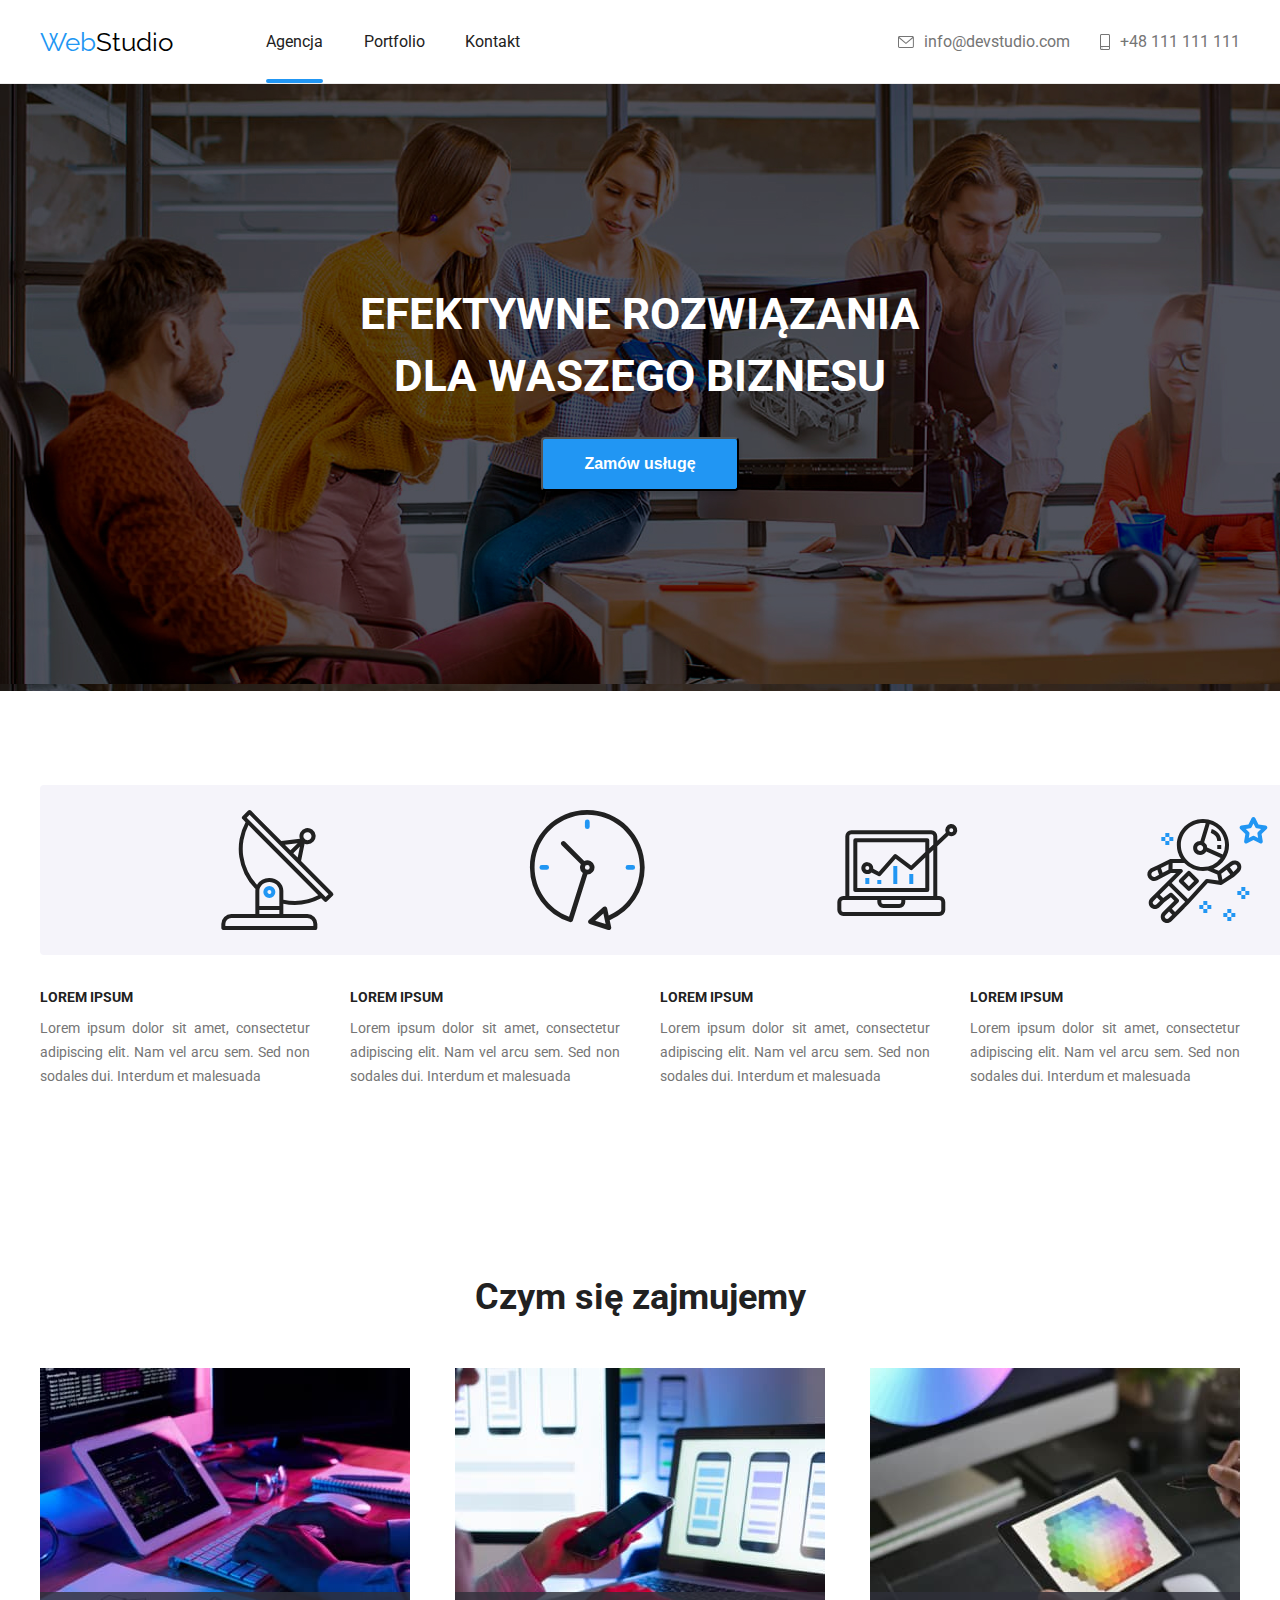
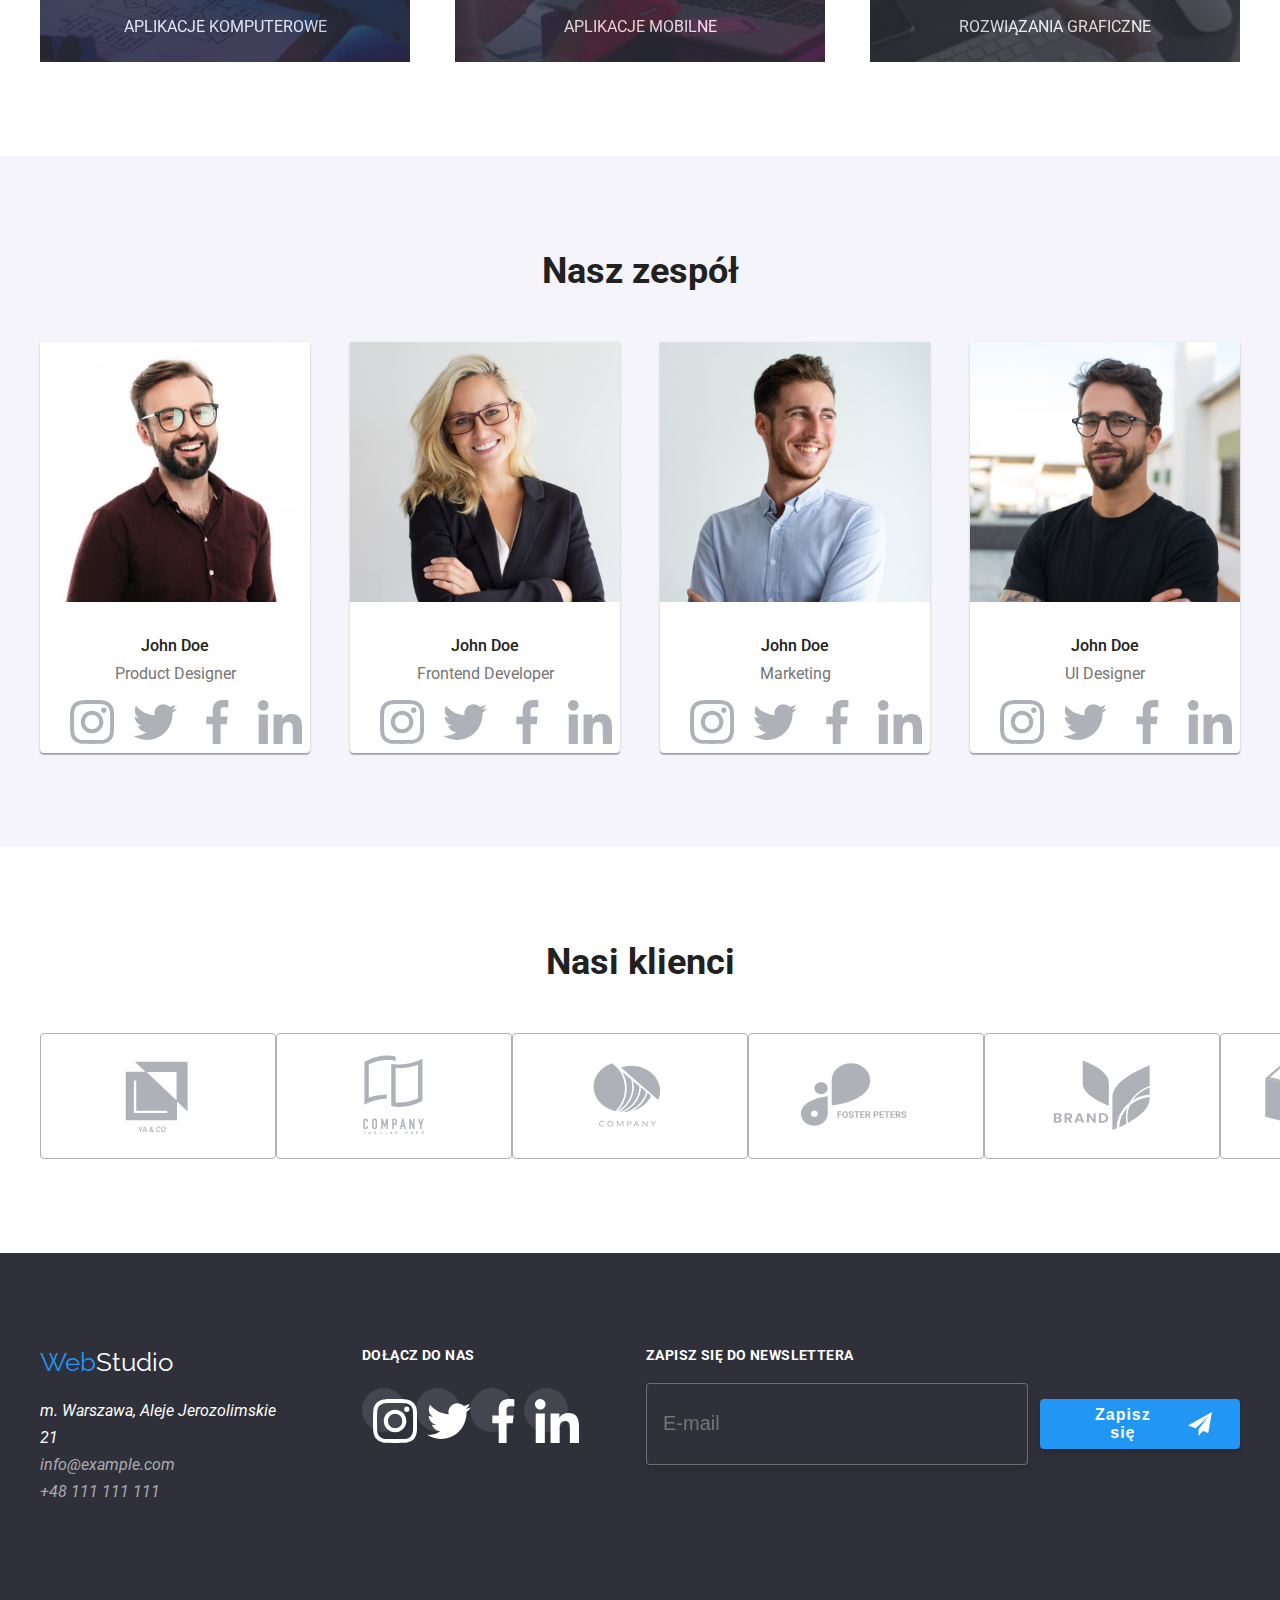
==== index.html @ cbbd0e60 "commit" ====
<!DOCTYPE html>
<html lang="pl">
  <head>
    <meta charset="UTF-8" />
    <meta http-equiv="X-UA-Compatible" content="IE=edge" />
    <meta name="viewport" content="width=device-width, initial-scale=1.0" />
    <title>Studio</title>
    <link
      rel="stylesheet"
      href="https://cdnjs.cloudflare.com/ajax/libs/modern-normalize/1.1.0/modern-normalize.min.css"
      integrity="sha512-wpPYUAdjBVSE4KJnH1VR1HeZfpl1ub8YT/NKx4PuQ5NmX2tKuGu6U/JRp5y+Y8XG2tV+wKQpNHVUX03MfMFn9Q=="
      crossorigin="anonymous"
      referrerpolicy="no-referrer" />
    <link rel="stylesheet" href="./css/styles.css" />
    <link rel="preconnect" href="https://fonts.googleapis.com" />
    <link rel="preconnect" href="https://fonts.gstatic.com" crossorigin />
    <link
      href="https://fonts.googleapis.com/css2?family=Raleway:wght@700&family=Roboto:wght@400;500;700;900&display=swap"
      rel="stylesheet" />
  </head>
  <body>
    <header class="header">
      <div class="container">
        <div class="header-left">
          <a href="./index.html" class="logo"
            ><span class="blue-web">Web</span>Studio</a
          >
          <nav>
            <ul class="menu">
              <li class="menu-item">
                <a href="./index.html" class="menu-link active">Agencja</a>
              </li>
              <li class="menu-item">
                <a href="./portfolio.html" class="menu-link">Portfolio</a>
              </li>
              <li class="menu-item">
                <a href="" class="menu-link">Kontakt</a>
              </li>
            </ul>
          </nav>
        </div>
        <div class="header-right">
          <div class="header-right">
            <ul class="contact">
              <li class="contact-item">
                <a href="mailto:info@devstudio.com" class="contact-link">
                  <svg width="16px" height="12px" class="contact-icon">
                    <use xlink:href="./images/icons.svg#icon-envelope"></use>
                  </svg>
                  info@devstudio.com
                </a>
              </li>
              <li class="contact-item">
                <a href="tel:+48111111111" class="contact-link">
                  <svg width="10px" height="16px" class="contact-icon">
                    <use xlink:href="./images/icons.svg#icon-smartphone"></use>
                  </svg>
                  +48 111 111 111
                </a>
              </li>
            </ul>
          </div>
          
    </header>
    <main>
      <section class="baner section">
        <div class="baner-img">
        <div class="container">
          <h1>EFEKTYWNE ROZWIĄZANIA <br />DLA WASZEGO BIZNESU</h1>
          <button data-modal-open type="button" class="btn-studio" >Zamów usługę</button>
        </div>
      </div>

      <div class="backdrop is-hidden" data-modal> 
        <div class="modal">
          <div class="container-button-modal">
            <button data-modal-close class="close-button-modal" type="button">
              <svg class="close-button-modal-svg" width="30px" height="30px">
                <use href="./images/icons.svg#icon-closeclose-button-modal"></use>
              </svg>
            </button>
          </div>
          <div class="container-modal-form">
            <h4 class="header-modal-form">Zostaw swoje dane w formularzu poniżej</h4>
            <form class="modal-form">
              <label class="description-label" for="name">Imie</label>
              <div class="input-form-modal">
                <label for="name">
                <svg class="name-form-modal-svg" width="18px" height="18px">
                  <use href="./images/icons.svg#icon-person-black-18dp-1name"></use>
                </svg>
                <input  type="text" id="name">
              </label>
              </div> 
              <label class="description-label" for="phone">Telefon</label>
              <div class="input-form-modal">
                <label for="phone">
                <svg class="name-form-modal-svg" width="18px" height="18px">
                  <use href="./images/icons.svg#icon-phone-black-18dp-1phone"></use>
                </svg>
                <input  type="tel" id="phone">
              </label>
              </div> 
              <label class="description-label" for="email">Email</label>
              <div class="input-form-modal">
                <label for="email">
                <svg class="name-form-modal-svg" width="18px" height="18px">
                  <use href="./images/icons.svg#icon-email-black-18dp-1mail"></use>
                </svg>
                <input  type="email" id="email">
              </label>
              </div> 
              <label class="description-label" for="comment">Komentarz</label>
              <div class="input-form-modal">
                <label for="comment">            
                <textarea class="textarea-form-modal-comment" name="comment" id="comment" rows="7" placeholder="Wprowadź tekst"></textarea>
              </label>
              </div> 
              <div class="accept-the-terms">
              <label class="statute" for="statute">
                <input class="checkbox-modal-input" type="checkbox" name="statute" id="statute">
                <svg class="checkbox-border" width="16px" height="15px">
                  <use href="./images/icons.svg#icon-Vectorborder-checkbox"></use>
                </svg>
                <svg class="checkbox-checkmark" width="11px" height="8px">
                  <use href="./images/icons.svg#icon-Vectorcheckbox-2-1"></use>
                </svg>
                <p>Oświadczam iż akceptuję <a href="#">Regulamin</a> i <a href="$">Politykę Prywatności.</a></p>
              </label>
            </div>
            <div class="modal-form-send-button-container">
              <button class="modal-form-send-button" type="submit">Wyślij</button>
            </div>
            </form>
          </div>
        </div>
      </div>


      </section>
      <section class="lorem-ipsum container section">
        <ul>
          <li>
            <svg class="lorem-ipsum-svg" width="270px" height="120px">
              <use href="./images/icons.svg#icon-antenna-1"></use>
            </svg>
            <h3>LOREM IPSUM</h3>
            <p>
              Lorem ipsum dolor sit amet, consectetur adipiscing elit. Nam vel
              arcu sem. Sed non sodales dui. Interdum et malesuada
            </p>
          </li>
          <li>
            <svg class="lorem-ipsum-svg" width="270px" height="120px">
              <use href="./images/icons.svg#icon-clock-1"></use>
            </svg>
            <h3>LOREM IPSUM</h3>
            <p>
              Lorem ipsum dolor sit amet, consectetur adipiscing elit. Nam vel
              arcu sem. Sed non sodales dui. Interdum et malesuada
            </p>
          </li>
          <li>
            <svg class="lorem-ipsum-svg" width="270px" height="120px">
              <use href="./images/icons.svg#icon-diagram-1"></use>
            </svg>
            <h3>LOREM IPSUM</h3>
            <p>
              Lorem ipsum dolor sit amet, consectetur adipiscing elit. Nam vel
              arcu sem. Sed non sodales dui. Interdum et malesuada
            </p>
          </li>
          <li>
            <svg class="lorem-ipsum-svg" width="270px" height="120px">
              <use href="./images/icons.svg#icon-astronaut-1"></use>
            </svg>
            <h3>LOREM IPSUM</h3>
            <p>
              Lorem ipsum dolor sit amet, consectetur adipiscing elit. Nam vel
              arcu sem. Sed non sodales dui. Interdum et malesuada
            </p>
          </li>
        </ul>
      </section>
      <section class="what-we-do section">
        <div class="container">
          <h2>Czym się zajmujemy</h2>

          <ul>
            <li>
              <img
                src="./images/img1.jpg"
                alt="Zdjęcie przedstawia ręce osoby piszącej na klawiaturze, obok klawiatury leży schemat narysowany na kartce i kod wyświetlający się na tablecie i części monitora"
                width="370"
                height="294" />
              <div class="what-we-do-item-title">
                  <p>APLIKACJE KOMPUTEROWE</p>
              </div>
            </li>
            <li>
              <img
                src="./images/img2.jpg"
                alt="Zdjęcie przedstawia osobe trzymająca telefon oraz laptopa na którym wyświetlają warianty layoutów"
                width="370"
                height="294" />
                <div class="what-we-do-item-title">
                  <p>APLIKACJE MOBILNE</p>
              </div>
            </li>
            <li>
              <img
                src="./images/img3.jpg"
                alt="Zdjęcie przedstawia ręce osoby trzymającej tablet z paletą kolorów do wyboru"
                width="370"
                height="294" />
                <div class="what-we-do-item-title">
                  <p>ROZWIĄZANIA GRAFICZNE</p>
              </div>
            </li>
          </ul>
        </div>
      </section>
      <section class="team section">
        <div class="container">
          <h2>Nasz zespół</h2>

          <ul class="employ-card">
            <li>
              <figure>
                <img
                  src="./images/team1.jpg"
                  alt="John Doe Product Designer"
                  width="270"
                  height="260" />
                <figcaption>
                  <p class="name">John Doe</p>
                  <p class="job-position">Product Designer</p>
                  <ul class="socialmedia-icons">
                    <li class="socialmedia-icon">
                      <a href="#">
                        <svg width="44px" height="44px">
                          <use href="./images/icons.svg#icon-instagram-2"></use>
                        </svg>
                      </a>
                    </li>                    
                    <li class="socialmedia-icon">
                      <a href="#">
                        <svg width="44px" height="44px">
                          <use href="./images/icons.svg#icon-twitter-1"></use>
                        </svg>
                      </a>
                    </li>
                    <li class="socialmedia-icon">
                      <a href="#">
                      <svg width="44px" height="44px">
                        <use href="./images/icons.svg#icon-facebook-1"></use>
                      </svg>
                    </a>
                    </li>
                    <li class="socialmedia-icon">
                      <a href="#">
                      <svg width="44px" height="44px">
                        <use href="./images/icons.svg#icon-linkedin-1"></use>
                      </svg>
                    </a>
                    </li>
                  </ul>
                </figcaption>
              </figure>
            </li>
            <li>
              <figure>
                <img
                  src="./images/team2.jpg"
                  alt="John Doe Frontend Developer"
                  width="270"
                  height="260" />
                <figcaption>
                  <p class="name">John Doe</p>
                  <p class="job-position">Frontend Developer</p>
                  <ul class="socialmedia-icons">
                    <li class="socialmedia-icon">
                      <a href="#">
                      <svg width="44px" height="44px">
                        <use href="./images/icons.svg#icon-instagram-2"></use>
                      </svg>
                    </a>
                    </li>
                    <li class="socialmedia-icon">
                      <a href="#">
                      <svg width="44px" height="44px">
                        <use href="./images/icons.svg#icon-twitter-1"></use>
                      </svg>
                    </a>
                    </li>
                    <li class="socialmedia-icon">
                      <a href="#">
                      <svg width="44px" height="44px">
                        <use href="./images/icons.svg#icon-facebook-1"></use>
                      </svg>
                    </a>
                    </li>
                    <li class="socialmedia-icon">
                      <a href="#">
                      <svg width="44px" height="44px">
                        <use href="./images/icons.svg#icon-linkedin-1"></use>
                      </svg>
                    </a>
                    </li>
                  </ul>
                </figcaption>
              </figure>
            </li>
            <li>
              <figure>
                <img
                  src="./images/team3.jpg"
                  alt="John Doe Marketing"
                  width="270"
                  height="260" />
                <figcaption>
                  <p class="name">John Doe</p>
                  <p class="job-position">Marketing</p>
                  <ul class="socialmedia-icons">
                    <li class="socialmedia-icon">
                      <a href="#">
                      <svg width="44px" height="44px">
                        <use href="./images/icons.svg#icon-instagram-2"></use>
                      </svg>
                    </a>
                    </li>
                    <li class="socialmedia-icon">
                      <a href="#">
                      <svg width="44px" height="44px">
                        <use href="./images/icons.svg#icon-twitter-1"></use>
                      </svg>
                    </a>
                    </li>
                    <li class="socialmedia-icon">
                      <a href="#">
                      <svg width="44px" height="44px">
                        <use href="./images/icons.svg#icon-facebook-1"></use>
                      </svg>
                    </a>
                    </li>
                    <li class="socialmedia-icon">
                      <a href="#">
                      <svg width="44px" height="44px">
                        <use href="./images/icons.svg#icon-linkedin-1"></use>
                      </svg>
                    </a>
                    </li>
                  </ul>
                </figcaption>
              </figure>
            </li>
            <li>
              <figure>
                <img
                  src="./images/team4.jpg"
                  alt="John Doe UI Designer"
                  width="270"
                  height="260" />
                <figcaption>
                  <p class="name">John Doe</p>
                  <p class="job-position">UI Designer</p>
                  <ul class="socialmedia-icons">
                    <li class="socialmedia-icon">
                      <a href="#">
                      <svg width="44px" height="44px">
                        <use href="./images/icons.svg#icon-instagram-2"></use>
                      </svg>
                    </a>
                    </li>
                    <li class="socialmedia-icon">
                      <a href="#">
                      <svg width="44px" height="44px">
                        <use href="./images/icons.svg#icon-twitter-1"></use>
                      </svg>
                    </a>
                    </li>
                    <li class="socialmedia-icon">
                      <a href="#">
                      <svg width="44px" height="44px">
                        <use href="./images/icons.svg#icon-facebook-1"></use>
                      </svg>
                    </a>
                    </li>
                    <li class="socialmedia-icon">
                      <a href="#">
                      <svg width="44px" height="44px">
                        <use href="./images/icons.svg#icon-linkedin-1"></use>
                      </svg>
                    </a>
                    </li>
                  </ul>
                </figcaption>
              </figure>
            </li>
          </ul>
        </div>
      </section>
      <section class="our-customers section">
        <div class="container">
          <h2>Nasi klienci</h2>
          <ul class="customers">
            <li class="customer">
              <svg width="170px" height="92px">
                <use href="./images/icons.svg#icon-LogoYACO"></use>
              </svg>
            </li>
            <li class="customer">
              <svg width="170px" height="92px">
                <use href="./images/icons.svg#icon-Logotagline-here"></use>
              </svg>
            </li>
            <li class="customer">
              <svg width="170px" height="92px">
                <use href="./images/icons.svg#icon-Logocompany"></use>
              </svg>
            </li>
            <li class="customer">
              <svg width="170px" height="92px">
                <use href="./images/icons.svg#icon-Logopeters"></use>
              </svg>
            </li>
            <li class="customer">
              <svg width="170px" height="92px">
                <use href="./images/icons.svg#icon-Logobrand"></use>
              </svg>
            </li>
            <li class="customer">
              <svg width="170px" height="92px">
                <use href="./images/icons.svg#icon-Logotag-line"></use>
              </svg>
            </li>
          </ul>
        </div>
      </section>
    </main>
    <footer class="footer section">
      <div class="container footer-container">
        <div class="footer-left">
          <a href="./index.html"
            ><span class="logo"
              ><span class="blue-web">Web</span>Studio</span
            ></a
          >
          <address class="address">
            <ul>
              <li>
                <a href="https://goo.gl/maps/ZJ2jtGcHfp8Aeqk69"
                  ><p>m. Warszawa, Aleje Jerozolimskie 21</p></a
                >
              </li>
              <li class="contact-footer">
                <a href="mailto:info@example.com"> info@example.com</a>
              </li>
              <li class="contact-footer">
                <a href="tel:+48111111111"> +48 111 111 111</a>
              </li>
            </ul>
          </address>
        </div>
        <div class="footer-right">
          <p class="join-to-us">DOŁĄCZ DO NAS</p>
          <ul class="socialmedia-icons">
            <li class="socialmedia-icon">
              <a href="#">
              <svg width="44px" height="44px">
                <use href="./images/icons.svg#icon-instagram-2"></use>
              </svg>
            </a>
            </li>
            <li class="socialmedia-icon">
              <a href="#">
              <svg width="44px" height="44px">
                <use href="./images/icons.svg#icon-twitter-1"></use>
              </svg>
            </a>
            </li>
            <li class="socialmedia-icon">
              <a href="#">
              <svg width="44px" height="44px">
                <use href="./images/icons.svg#icon-facebook-1"></use>
              </svg>
            </a>
            </li>
            <li class="socialmedia-icon">
              <a href="#">
              <svg width="44px" height="44px">
                <use href="./images/icons.svg#icon-linkedin-1"></use>
              </svg>
            </a>
            </li>
          </ul>
        </div>
        <div class="subscribe-newsletter">
          <p class="subscribe-newsletter-header">
            Zapisz się do newslettera
          </p>
          <form class="newsletter-form">
            <input class="input-email-newsletter" type="email" name="email" placeholder="E-mail"/>
            <button class="newsletter-button" type="submit">Zapisz się <img src="./images/icon-send.png" alt=""></button>
          </form>
        </div>
      </div>
    </footer>
    <script src="./modal.js"></script>
  </body>
</html>
---- css/styles.css ----
:root {
  --color-text-hover: #2196f3;
  --color-text-light: #757575;
  --color-text-primary: #212121;
  --color-white: #ffffff;
  --color-lightgray: #f5f4fa;
  --color-background-footer: #2f303a;
  --color-studio: #000000;
  --color-icons: #afb1b8;
}

* {
  margin: 0;
  padding: 0;
}

body {
  font-family: "Roboto", sans-serif;
  color: var(--color-text-primary);
}

.container {
  max-width: 1200px;
  margin: 0 auto;
}

.section {
  padding: 94px 0;
}

/* header start */

.header {
  border-bottom: #ececec 1px solid;
}

.header .container {
  display: flex;
  align-items: center;
  justify-content: space-between;
}

.header-left {
  display: flex;
  align-items: center;
}

.logo {
  font-family: "Raleway", sans-serif;
  font-size: 26px;
  color: var(--color-studio);
  text-decoration: none;
  margin-right: 93px;
}

.blue-web {
  color: var(--color-text-hover);
}

.menu {
  display: flex;
  list-style-type: none;
  width: 254px;
  padding: 32px 0 0 0;
  justify-content: space-between;
}

.menu-link {
  text-decoration: none;
  color: var(--color-text-primary);
  transition: color;
  transition-duration: 250ms;
  transition-timing-function: cubic-bezier(0.4, 0, 0.2, 1);
}

.menu-link:hover,
.menu-link:focus {
  color: var(--color-text-hover);
}

.menu-link.active::after {
  content: "";
  display: block;
  border: 2px solid var(--color-text-hover);
  border-radius: 2px;
  margin-top: 28px;
}

.header-right {
  display: flex;
}

.contact {
  color: var(--color-text-light);
  list-style-type: none;
  display: flex;
}

.contact-item {
  display: flex;
  align-items: center;
}

.contact-item a {
  text-decoration: none;
  color: var(--color-text-light);
  display: flex;
  align-items: center;
  transition: color;
  transition-duration: 250ms;
  transition-timing-function: cubic-bezier(0.4, 0, 0.2, 1);
}

.contact-item:first-child {
  margin-right: 20px;
}

.contact-item svg {
  fill: var(--color-text-light);
  margin: 0 10px;
}

.contact-icon use {
  transition: fill;
  transition-duration: 250ms;
  transition-timing-function: cubic-bezier(0.4, 0, 0.2, 1);
}

.contact-link:hover .contact-icon use,
.contact-link:focus .contact-icon use {
  fill: var(--color-text-hover);
}

.contact-link:hover,
.contact-link:focus {
  color: var(--color-text-hover);
}

.contact-link:focus {
  outline: none;
}

/* header end */

/* main start */

.main-portfolio {
  padding-top: 94px;
}

.baner {
  padding: 0;
  background-color: var(--color-background-footer);
}

.baner-img {
  background-image: linear-gradient(
      to bottom,
      rgba(0, 0, 0, 0.4),
      rgba(0, 0, 0, 0.4)
    ),
    url("../images/office.jpg");
  max-width: 1600px;
  margin: 0 auto;
  padding: 200px 0;
}

.baner .container {
  display: flex;
  flex-direction: column;
  align-items: center;
  padding: 0;
}

.container h1 {
  font-size: 44px;
  line-height: 1.4;
  color: var(--color-white);
  margin-bottom: 30px;
  text-align: center;
}

.container .btn-studio {
  padding: 10px 41px;
  background-color: var(--color-text-hover);
  color: var(--color-white);
  box-shadow: 0px 4px 4px rgba(0, 0, 0, 0.15);
  border-radius: 4px;
  font-size: 16px;
  font-weight: 700;
  line-height: 1.875;
  cursor: pointer;
}

.lorem-ipsum-svg {
  background-color: #f5f4fa;
  padding: 25px 102.34px;
  border-radius: 4px;
  margin-bottom: 30px;
}

.lorem-ipsum ul {
  display: flex;
  justify-content: space-between;
  text-align: justify;
}

.lorem-ipsum li {
  width: 270px;
  list-style: none;
}

.lorem-ipsum h3 {
  font-size: 14px;
  line-height: 1.17214;
  margin-bottom: 10px;
}

.lorem-ipsum p {
  color: var(--color-text-light);
  line-height: 1.715;
  font-size: 14px;
}

.what-we-do h2,
.team h2,
.our-customers h2 {
  font-size: 36px;
  line-height: 1.171945;
  display: flex;
  justify-content: center;
  margin-bottom: 50px;
}

.what-we-do ul {
  display: flex;
  list-style: none;
  justify-content: space-between;
}

.what-we-do li {
  position: relative;
  margin-bottom: 0;
  display: flex;
}

.what-we-do-item-title {
  position: absolute;
  bottom: 0;
  background: var(--color-background-footer);
  opacity: 80%;
  color: var(--color-white);
  display: flex;
  align-items: center;
  justify-content: center;
  height: 70px;
  width: 100%;
}

.team {
  background-color: var(--color-lightgray);
}

.team .employ-card {
  display: flex;
  list-style: none;
  justify-content: space-between;
}

.team figure {
  box-shadow: 0px 1px 3px rgba(0, 0, 0, 0.12), 0px 1px 1px rgba(0, 0, 0, 0.14),
    0px 2px 1px rgba(0, 0, 0, 0.2);
  border-radius: 0px 0px 4px 4px;
  background-color: var(--color-white);
}

.team .name {
  font-weight: 500;
  display: flex;
  justify-content: center;
  padding: 30px 0 10px 0;
}

.team .job-position {
  color: var(--color-text-light);
  line-height: 1.171875;
  display: flex;
  justify-content: center;
}

.socialmedia-icons {
  display: flex;
  justify-content: space-evenly;
  list-style: none;
  padding: 5px 0 20px 0;
}

.socialmedia-icon {
  display: flex;
  align-content: center;
  border-radius: 50%;
  transition: background-color;
  transition-duration: 250ms;
  transition-timing-function: cubic-bezier(0.4, 0, 0.2, 1);
}

.socialmedia-icon a {
  width: 44px;
  height: 44px;
}

.socialmedia-icon:hover,
.socialmedia-icon a:focus {
  background-color: var(--color-text-hover);
  cursor: pointer;
}

.socialmedia-icon svg {
  fill: var(--color-icons);
  padding: 11px;
  transition: fill;
  transition-duration: 250ms;
  transition-timing-function: cubic-bezier(0.4, 0, 0.2, 1);
}

.socialmedia-icon svg:hover,
.socialmedia-icon a:focus svg {
  fill: var(--color-white);
}

.socialmedia-icon a:focus {
  outline: none;
}

.customers {
  display: flex;
  list-style: none;
  justify-content: space-between;
}

.customer {
  border: 1px solid var(--color-icons);
  border-radius: 4px;
  display: flex;
  align-items: center;
  transition: border;
  transition-duration: 250ms;
  transition-timing-function: cubic-bezier(0.4, 0, 0.2, 1);
}

.customer:hover {
  border: 1px solid var(--color-text-hover);
}

.customer svg {
  fill: var(--color-icons);
  padding: 16px 32px;
  transition: fill;
  transition-duration: 250ms;
  transition-timing-function: cubic-bezier(0.4, 0, 0.2, 1);
}

.customer svg:hover {
  fill: var(--color-text-hover);
}

.list-btn-portfolio {
  list-style: none;
  display: flex;
  justify-content: center;
  gap: 8px;
}

.btn-portfolio {
  background-color: var(--color-lightgray);
  padding: 6px 22px;
  border: none;
  font-size: 16px;
  border-radius: 4px;
  line-height: 1.625;
  cursor: pointer;
  transition: color, background-color, box-shadow;
  transition-duration: 250ms;
  transition-timing-function: cubic-bezier(0.4, 0, 0.2, 1);
}

.btn-portfolio:hover,
.btn-portfolio:focus {
  background-color: var(--color-text-hover);
  color: var(--color-white);
  box-shadow: 0px 3px 1px rgba(0, 0, 0, 0.1), 0px 1px 2px rgba(0, 0, 0, 0.08),
    0px 2px 2px rgba(0, 0, 0, 0.12);
}

.portfolio-boxes {
  display: flex;
  list-style: none;
  flex-wrap: wrap;
  justify-content: space-between;
}

.portfolio-boxes li {
  margin: 15px 0;
  transition: box-shadow;
  transition-duration: 250ms;
  transition-timing-function: cubic-bezier(0.4, 0, 0.2, 1);
}

.portfolio-boxes li:hover {
  box-shadow: 0px 1px 1px rgba(0, 0, 0, 0.12), 0px 4px 4px rgba(0, 0, 0, 0.06),
    1px 4px 6px rgba(0, 0, 0, 0.16);
}

.portfolio-card {
  width: 370px;
}

.portfolio-card:hover .portfolio-card-description {
  transform: translateY(0);
}

.portfolio-img-container {
  position: relative;
  overflow: hidden;
  display: flex;
}

.portfolio-card-description {
  position: absolute;
  top: 0;
  right: 0;
  bottom: 0;
  left: 0;
  background-color: var(--color-text-hover);
  opacity: 90%;
  color: var(--color-white);
  padding: 49px 24px;
  font-size: 18px;
  line-height: 1.55;
  transform: translateY(100%);
  transition: transform;
  transition-duration: 250ms;
  transition-timing-function: cubic-bezier(0.4, 0, 0.2, 1);
}

.portfolio-boxes li a {
  text-decoration: none;
}

.portfolio-boxes li a:visited {
  color: var(--color-text-primary);
}

.portfolio-boxes figure {
  background-color: var(--color-white);
  display: flex;
  flex-direction: column;
}

.portfolio-boxes figcaption {
  padding: 20px 0 20px 24px;
  border-right: 1px solid #eeeeee;
  border-bottom: 1px solid #eeeeee;
  border-left: 1px solid #eeeeee;
}

.portfolio-title {
  font-size: 18px;
  font-weight: 700;
  line-height: 2;
}

.portfolio-filtr {
  color: var(--color-text-light);
  line-height: 1.875;
}

/*  footer start*/

.footer {
  background-color: var(--color-background-footer);
}

.footer a {
  text-decoration: none;
}

.footer .logo {
  color: var(--color-white);
}

.footer p {
  color: var(--color-white);
}

.contact-footer {
  color: var(--color-text-light);
  list-style-type: none;
}

.address {
  margin-top: 20px;
}

.address ul {
  list-style: none;
}

.address a {
  line-height: 1.7;
  color: rgba(255, 255, 255, 0.6);
}

.footer-container {
  display: flex;
}

.footer-right {
  margin-left: 70px;
}

.join-to-us {
  font-weight: 700;
  font-size: 14px;
  line-height: 16px;
  letter-spacing: 0.03em;
  text-transform: uppercase;
  margin-bottom: 20px;
}

.footer-right .socialmedia-icon {
  background-color: rgba(255, 255, 255, 0.1);
  border-radius: 50%;
  margin: 0 5px;
}

.footer-right .socialmedia-icon:first-child {
  margin-left: 0;
}

.footer-right .socialmedia-icon:last-child {
  margin-right: 0;
}

.footer-right .socialmedia-icon svg {
  fill: var(--color-white);
}

.footer-right .socialmedia-icon:hover {
  background-color: var(--color-text-hover);
}

.subscribe-newsletter {
  margin-left: 78px;
}

.subscribe-newsletter-header {
  font-weight: 700;
  font-size: 14px;
  line-height: 16px;
  letter-spacing: 0.03em;
  text-transform: uppercase;
  margin-bottom: 20px;
}

.input-email-newsletter {
  width: 358px;
  height: 50px;
  background-color: var(--color-background-footer);
  border: 1px solid rgba(255, 255, 255, 0.3);
  filter: drop-shadow(0px 4px 4px rgba(0, 0, 0, 0.15));
  border-radius: 4px;
  font-size: 20px;
  padding: 15px 16px;
  color: var(--color-white);
}

.input-email-newsletter:focus-within {
  outline: none;
}

.newsletter-button {
  padding: 10px 28px 10px 42px;
  background-color: var(--color-text-hover);
  box-shadow: 0px 4px 4px rgba(0, 0, 0, 0.15);
  border-radius: 4px;
  color: var(--color-white);
  border: none;
  height: 50px;
  font-size: 16px;
  font-weight: 700;
  display: flex;
  align-items: center;
  cursor: pointer;
  letter-spacing: 0.06em;
}

.newsletter-button img {
  margin-left: 24px;
}

.newsletter-form {
  display: flex;
  align-items: center;
  gap: 12px;
}

/*  footer end*/

/* modal start */

.backdrop {
  position: fixed;
  left: 0;
  right: 0;
  top: 0;
  bottom: 0;
  background-color: rgba(0, 0, 0, 0.2);
  transition: visibility 250ms linear, opacity 250ms linear;
}

.is-hidden {
  visibility: hidden;
  opacity: 0;
  pointer-events: none;
}

.modal {
  position: absolute;
  left: 50%;
  top: 50%;
  background-color: var(--color-white);
  width: 528px;
  border-radius: 4px;
  opacity: 1;
  box-shadow: 0px 1px 3px rgba(0, 0, 0, 0.12), 0px 1px 1px rgba(0, 0, 0, 0.14),
    0px 2px 1px rgba(0, 0, 0, 0.2);
  padding: 8px;
  transform: translate(-50%, -50%) scale(1);
  transition: transform 250ms linear;
}
.container-button-modal {
  display: flex;
  justify-content: flex-end;
}

.close-button-modal {
  border: none;
  background-color: transparent;
  cursor: pointer;
}

.is-hidden .modal {
  transform: translate(-50%, -50%) scale(0);
}

/* .container-modal-form {
  display: flex;
  justify-content: center;
} */
.header-modal-form {
  font-size: 20px;
  font-weight: 700;
  line-height: 1.172;
  text-align: center;
}

.modal-form {
  margin: 12px 40px 0 40px;
}

.description-label {
  display: block;
  margin-bottom: 4px;
  margin-top: 10px;
  color: var(--color-text-light);
  font-size: 12px;
}

.input-form-modal {
  border: 1px solid rgba(33, 33, 33, 0.2);
  border-radius: 4px;
  display: flex;
  align-items: center;
  transition: border, fill;
  transition-duration: 250ms;
  transition-timing-function: cubic-bezier(0.4, 0, 0.2, 1);
}

.name-form-modal-svg {
  margin: 14px 15px;
}

.input-form-modal input {
  border: none;
  outline: none;
  width: 100%;
}

.input-form-modal label {
  display: flex;
  align-items: center;
  width: 100%;
}

.input-form-modal:focus-within {
  border: 1px solid var(--color-text-hover);
  fill: var(--color-text-hover);
}

.textarea-form-modal-comment {
  resize: none;
  width: 100%;
  border: none;
  outline: none;
  padding: 12px 16px;
}

.textarea-form-modal-comment::placeholder {
  color: var(--color-text-light);
  opacity: 50%;
  font-size: 12px;
}

.accept-the-terms {
  margin-top: 20px;
  display: flex;
  align-items: center;
  justify-content: center;
}

.statute {
  display: flex;
  align-items: center;
  justify-content: center;
  position: relative;
}

.statute .checkbox-modal-input {
  position: absolute;
  opacity: 0;
  cursor: pointer;
}

.statute p {
  font-size: 14px;
  margin-left: 25px;
}
.statute p a {
  color: var(--color-text-hover);
}

.modal-form-send-button-container {
  display: flex;
  justify-content: center;
}

.modal-form-send-button {
  margin-top: 30px;
  margin-bottom: 40px;
  padding: 10px 76px;
  background-color: var(--color-text-hover);
  box-shadow: 0px 4px 4px rgba(0, 0, 0, 0.15);
  border-radius: 4px;
  color: var(--color-white);
  border: none;
  font-size: 16px;
  font-weight: 700;
  line-height: 1.875;
  letter-spacing: 0.06em;
  cursor: pointer;
}

.checkbox-border {
  border-radius: 2px;
  position: absolute;
  top: 0;
  left: 0;
}

.checkbox-checkmark {
  position: absolute;
  top: 3px;
  left: 2px;
  transition: background-color, fill;
  transition-duration: 250ms;
  transition-timing-function: cubic-bezier(0.4, 0, 0.2, 1);
}

.checkbox-modal-input:checked + .checkbox-checkmark {
  display: block;
}

.checkbox-modal-input:checked + .checkbox-border {
  background-color: var(--color-text-hover);
  fill: var(--color-text-hover);
}

/* modal end */
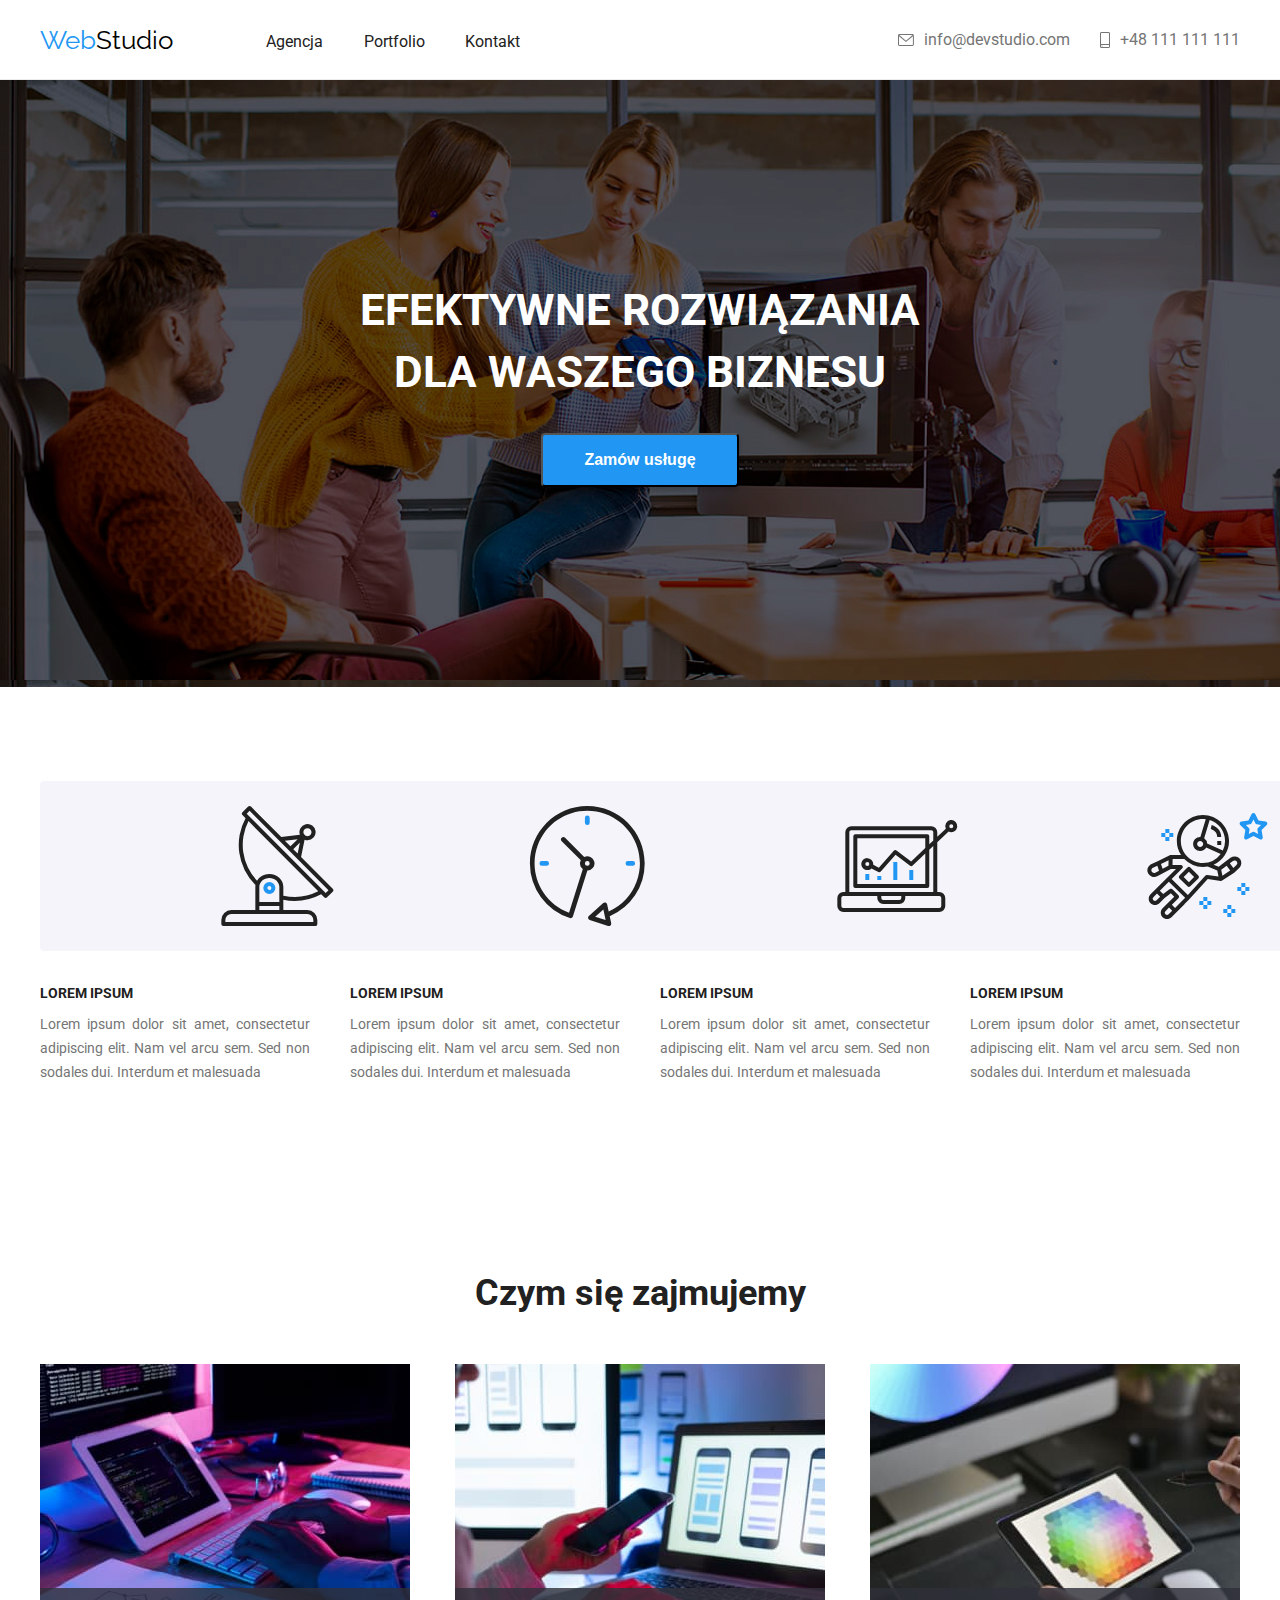
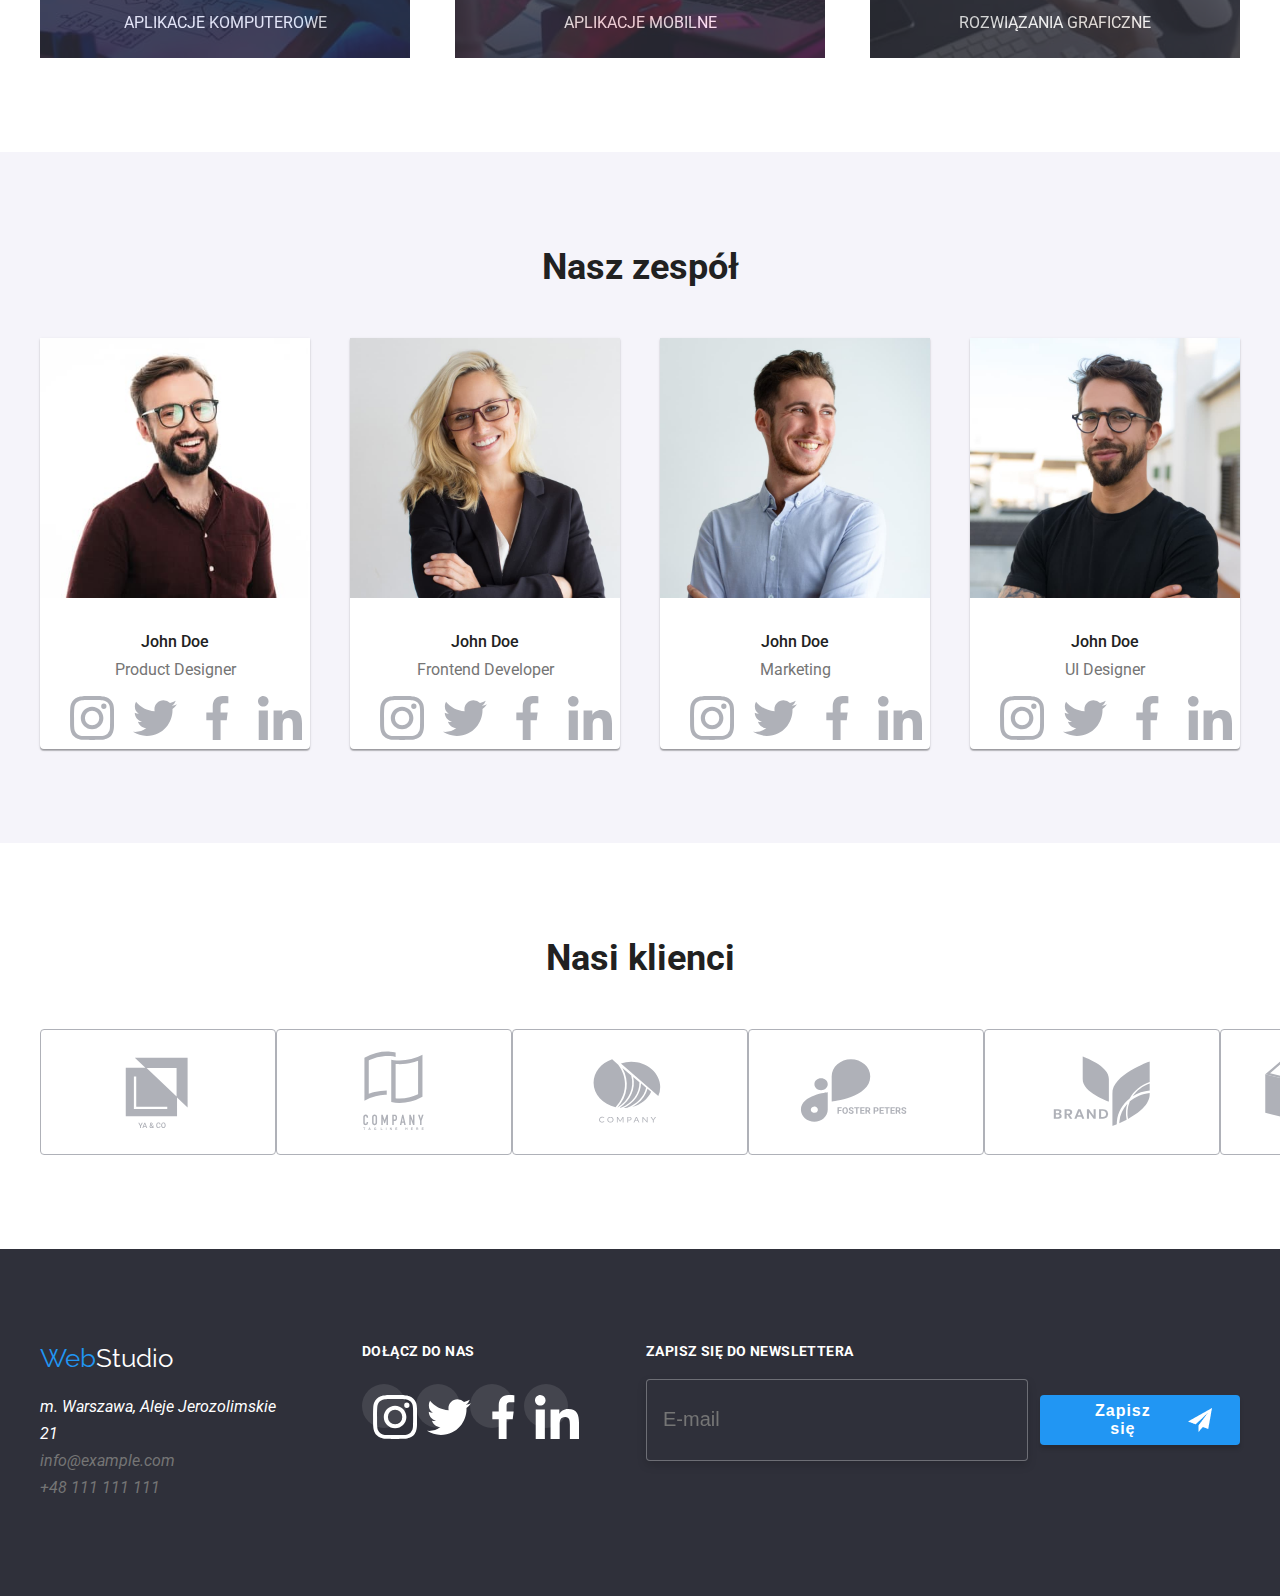
==== commit 335c670d: "wow" ====
--- a/index.html
+++ b/index.html
@@ -11,7 +11,7 @@
       integrity="sha512-wpPYUAdjBVSE4KJnH1VR1HeZfpl1ub8YT/NKx4PuQ5NmX2tKuGu6U/JRp5y+Y8XG2tV+wKQpNHVUX03MfMFn9Q=="
       crossorigin="anonymous"
       referrerpolicy="no-referrer" />
-    <link rel="stylesheet" href="./css/styles.css" />
+    <link rel="stylesheet" href="./css/main.min.css" />
     <link rel="preconnect" href="https://fonts.googleapis.com" />
     <link rel="preconnect" href="https://fonts.gstatic.com" crossorigin />
     <link
@@ -21,38 +21,38 @@
   <body>
     <header class="header">
       <div class="container">
-        <div class="header-left">
-          <a href="./index.html" class="logo"
-            ><span class="blue-web">Web</span>Studio</a
+        <div class="header__left">
+          <a href="./index.html" class="logo logo--black"
+            ><span class="logo--web">Web</span>Studio</a
           >
           <nav>
-            <ul class="menu">
-              <li class="menu-item">
-                <a href="./index.html" class="menu-link active">Agencja</a>
-              </li>
-              <li class="menu-item">
-                <a href="./portfolio.html" class="menu-link">Portfolio</a>
-              </li>
-              <li class="menu-item">
-                <a href="" class="menu-link">Kontakt</a>
+            <ul class="nav">
+              <li class="nav__item">
+                <a href="./index.html" class="nav__link active">Agencja</a>
+              </li>
+              <li class="nav__item">
+                <a href="./portfolio.html" class="nav__link">Portfolio</a>
+              </li>
+              <li class="nav__item">
+                <a href="" class="nav__link">Kontakt</a>
               </li>
             </ul>
           </nav>
         </div>
-        <div class="header-right">
-          <div class="header-right">
+        
+          <div class="header__right">
             <ul class="contact">
-              <li class="contact-item">
-                <a href="mailto:info@devstudio.com" class="contact-link">
-                  <svg width="16px" height="12px" class="contact-icon">
+              <li class="contact__item">
+                <a href="mailto:info@devstudio.com" class="contact__link">
+                  <svg width="16px" height="12px" class="contact__icon">
                     <use xlink:href="./images/icons.svg#icon-envelope"></use>
                   </svg>
                   info@devstudio.com
                 </a>
               </li>
-              <li class="contact-item">
-                <a href="tel:+48111111111" class="contact-link">
-                  <svg width="10px" height="16px" class="contact-icon">
+              <li class="contact__item">
+                <a href="tel:+48111111111" class="contact__link">
+                  <svg width="10px" height="16px" class="contact__icon">
                     <use xlink:href="./images/icons.svg#icon-smartphone"></use>
                   </svg>
                   +48 111 111 111
@@ -64,72 +64,72 @@
     </header>
     <main>
       <section class="baner section">
-        <div class="baner-img">
+        <div class="baner__img">
         <div class="container">
-          <h1>EFEKTYWNE ROZWIĄZANIA <br />DLA WASZEGO BIZNESU</h1>
-          <button data-modal-open type="button" class="btn-studio" >Zamów usługę</button>
+          <h1 class="baner__heading">EFEKTYWNE ROZWIĄZANIA <br />DLA WASZEGO BIZNESU</h1>
+          <button data-modal-open type="button" class="baner__btn" >Zamów usługę</button>
         </div>
       </div>
 
       <div class="backdrop is-hidden" data-modal> 
         <div class="modal">
-          <div class="container-button-modal">
-            <button data-modal-close class="close-button-modal" type="button">
-              <svg class="close-button-modal-svg" width="30px" height="30px">
+          <div class="modal__container-button">
+            <button data-modal-close class="modal__close-button" type="button">
+              <svg class="modal__close-button-svg" width="30px" height="30px">
                 <use href="./images/icons.svg#icon-closeclose-button-modal"></use>
               </svg>
             </button>
           </div>
-          <div class="container-modal-form">
-            <h4 class="header-modal-form">Zostaw swoje dane w formularzu poniżej</h4>
+          <div class="modal__container-form">
+            <h4 class="modal__header-form">Zostaw swoje dane w formularzu poniżej</h4>
             <form class="modal-form">
-              <label class="description-label" for="name">Imie</label>
-              <div class="input-form-modal">
+              <label class="modal-form__description-label" for="name">Imie</label>
+              <div class="modal-form__input">
                 <label for="name">
-                <svg class="name-form-modal-svg" width="18px" height="18px">
+                <svg class="modal-form__name-svg" width="18px" height="18px">
                   <use href="./images/icons.svg#icon-person-black-18dp-1name"></use>
                 </svg>
                 <input  type="text" id="name">
               </label>
               </div> 
-              <label class="description-label" for="phone">Telefon</label>
-              <div class="input-form-modal">
+              <label class="modal-form__description-label" for="phone">Telefon</label>
+              <div class="modal-form__input">
                 <label for="phone">
-                <svg class="name-form-modal-svg" width="18px" height="18px">
+                <svg class="modal-form__name-svg" width="18px" height="18px">
                   <use href="./images/icons.svg#icon-phone-black-18dp-1phone"></use>
                 </svg>
                 <input  type="tel" id="phone">
               </label>
               </div> 
-              <label class="description-label" for="email">Email</label>
-              <div class="input-form-modal">
+              <label class="modal-form__description-label" for="email">Email</label>
+              <div class="modal-form__input">
                 <label for="email">
-                <svg class="name-form-modal-svg" width="18px" height="18px">
+                <svg class="modal-form__name-svg" width="18px" height="18px">
                   <use href="./images/icons.svg#icon-email-black-18dp-1mail"></use>
                 </svg>
                 <input  type="email" id="email">
               </label>
               </div> 
-              <label class="description-label" for="comment">Komentarz</label>
-              <div class="input-form-modal">
+              <label class="modal-form__description-label" for="comment">Komentarz</label>
+              <div class="modal-form__input">
                 <label for="comment">            
-                <textarea class="textarea-form-modal-comment" name="comment" id="comment" rows="7" placeholder="Wprowadź tekst"></textarea>
+                <textarea class="modal-form__textarea-comment" name="comment" id="comment" rows="7" placeholder="Wprowadź tekst"></textarea>
               </label>
               </div> 
-              <div class="accept-the-terms">
-              <label class="statute" for="statute">
-                <input class="checkbox-modal-input" type="checkbox" name="statute" id="statute">
-                <svg class="checkbox-border" width="16px" height="15px">
+              <div class="modal-form__accept-the-terms">
+              <label class="modal-form__statute" for="statute">
+                <input class="modal-form__checkbox" type="checkbox" name="statute" id="statute">
+                <svg class="modal-form__checkbox-border" width="16px" height="15px">
                   <use href="./images/icons.svg#icon-Vectorborder-checkbox"></use>
                 </svg>
-                <svg class="checkbox-checkmark" width="11px" height="8px">
+                <svg class="modal-form__checkbox-checkmark" width="11px" height="8px">
                   <use href="./images/icons.svg#icon-Vectorcheckbox-2-1"></use>
                 </svg>
                 <p>Oświadczam iż akceptuję <a href="#">Regulamin</a> i <a href="$">Politykę Prywatności.</a></p>
               </label>
             </div>
-            <div class="modal-form-send-button-container">
-              <button class="modal-form-send-button" type="submit">Wyślij</button>
+            <div class="modal-form__send-button-container">
+              <button class="modal-form__send-button" type="submit">Wyślij</button>
             </div>
             </form>
           </div>
@@ -139,42 +139,42 @@
 
       </section>
       <section class="lorem-ipsum container section">
-        <ul>
-          <li>
-            <svg class="lorem-ipsum-svg" width="270px" height="120px">
+        <ul class="lorem-ipsum__grid">
+          <li class="lorem-ipsum__item">
+            <svg class="lorem-ipsum__svg" width="270px" height="120px">
               <use href="./images/icons.svg#icon-antenna-1"></use>
             </svg>
-            <h3>LOREM IPSUM</h3>
+            <h3 class="lorem-ipsum__heading">LOREM IPSUM</h3>
             <p>
               Lorem ipsum dolor sit amet, consectetur adipiscing elit. Nam vel
               arcu sem. Sed non sodales dui. Interdum et malesuada
             </p>
           </li>
-          <li>
-            <svg class="lorem-ipsum-svg" width="270px" height="120px">
+          <li class="lorem-ipsum__item">
+            <svg class="lorem-ipsum__svg" width="270px" height="120px">
               <use href="./images/icons.svg#icon-clock-1"></use>
             </svg>
-            <h3>LOREM IPSUM</h3>
+            <h3 class="lorem-ipsum__heading">LOREM IPSUM</h3>
             <p>
               Lorem ipsum dolor sit amet, consectetur adipiscing elit. Nam vel
               arcu sem. Sed non sodales dui. Interdum et malesuada
             </p>
           </li>
-          <li>
-            <svg class="lorem-ipsum-svg" width="270px" height="120px">
+          <li class="lorem-ipsum__item">
+            <svg class="lorem-ipsum__svg" width="270px" height="120px">
               <use href="./images/icons.svg#icon-diagram-1"></use>
             </svg>
-            <h3>LOREM IPSUM</h3>
+            <h3 class="lorem-ipsum__heading">LOREM IPSUM</h3>
             <p>
               Lorem ipsum dolor sit amet, consectetur adipiscing elit. Nam vel
               arcu sem. Sed non sodales dui. Interdum et malesuada
             </p>
           </li>
-          <li>
-            <svg class="lorem-ipsum-svg" width="270px" height="120px">
+          <li class="lorem-ipsum__item">
+            <svg class="lorem-ipsum__svg" width="270px" height="120px">
               <use href="./images/icons.svg#icon-astronaut-1"></use>
             </svg>
-            <h3>LOREM IPSUM</h3>
+            <h3 class="lorem-ipsum__heading">LOREM IPSUM</h3>
             <p>
               Lorem ipsum dolor sit amet, consectetur adipiscing elit. Nam vel
               arcu sem. Sed non sodales dui. Interdum et malesuada
@@ -184,36 +184,36 @@
       </section>
       <section class="what-we-do section">
         <div class="container">
-          <h2>Czym się zajmujemy</h2>
+          <h2 class="what-we-do__heading">Czym się zajmujemy</h2>
 
-          <ul>
-            <li>
+          <ul class="what-we-do__grid">
+            <li class="what-we-do__item">
               <img
                 src="./images/img1.jpg"
                 alt="Zdjęcie przedstawia ręce osoby piszącej na klawiaturze, obok klawiatury leży schemat narysowany na kartce i kod wyświetlający się na tablecie i części monitora"
                 width="370"
                 height="294" />
-              <div class="what-we-do-item-title">
+              <div class="what-we-do__title">
                   <p>APLIKACJE KOMPUTEROWE</p>
               </div>
             </li>
-            <li>
+            <li class="what-we-do__item">
               <img
                 src="./images/img2.jpg"
                 alt="Zdjęcie przedstawia osobe trzymająca telefon oraz laptopa na którym wyświetlają warianty layoutów"
                 width="370"
                 height="294" />
-                <div class="what-we-do-item-title">
+                <div class="what-we-do__title">
                   <p>APLIKACJE MOBILNE</p>
               </div>
             </li>
-            <li>
+            <li class="what-we-do__item">
               <img
                 src="./images/img3.jpg"
                 alt="Zdjęcie przedstawia ręce osoby trzymającej tablet z paletą kolorów do wyboru"
                 width="370"
                 height="294" />
-                <div class="what-we-do-item-title">
+                <div class="what-we-do__title">
                   <p>ROZWIĄZANIA GRAFICZNE</p>
               </div>
             </li>
@@ -222,9 +222,9 @@
       </section>
       <section class="team section">
         <div class="container">
-          <h2>Nasz zespół</h2>
+          <h2 class="team__heading">Nasz zespół</h2>
 
-          <ul class="employ-card">
+          <ul class="team__employ-card">
             <li>
               <figure>
                 <img
@@ -233,31 +233,31 @@
                   width="270"
                   height="260" />
                 <figcaption>
-                  <p class="name">John Doe</p>
-                  <p class="job-position">Product Designer</p>
-                  <ul class="socialmedia-icons">
-                    <li class="socialmedia-icon">
+                  <p class="team__name">John Doe</p>
+                  <p class="team__job-position">Product Designer</p>
+                  <ul class="team__socialmedia-icons">
+                    <li class="team__socialmedia-icon">
                       <a href="#">
                         <svg width="44px" height="44px">
                           <use href="./images/icons.svg#icon-instagram-2"></use>
                         </svg>
                       </a>
                     </li>                    
-                    <li class="socialmedia-icon">
+                    <li class="team__socialmedia-icon">
                       <a href="#">
                         <svg width="44px" height="44px">
                           <use href="./images/icons.svg#icon-twitter-1"></use>
                         </svg>
                       </a>
                     </li>
-                    <li class="socialmedia-icon">
+                    <li class="team__socialmedia-icon">
                       <a href="#">
                       <svg width="44px" height="44px">
                         <use href="./images/icons.svg#icon-facebook-1"></use>
                       </svg>
                     </a>
                     </li>
-                    <li class="socialmedia-icon">
+                    <li class="team__socialmedia-icon">
                       <a href="#">
                       <svg width="44px" height="44px">
                         <use href="./images/icons.svg#icon-linkedin-1"></use>
@@ -276,31 +276,31 @@
                   width="270"
                   height="260" />
                 <figcaption>
-                  <p class="name">John Doe</p>
-                  <p class="job-position">Frontend Developer</p>
-                  <ul class="socialmedia-icons">
-                    <li class="socialmedia-icon">
+                  <p class="team__name">John Doe</p>
+                  <p class="team__job-position">Frontend Developer</p>
+                  <ul class="team__socialmedia-icons">
+                    <li class="team__socialmedia-icon">
                       <a href="#">
                       <svg width="44px" height="44px">
                         <use href="./images/icons.svg#icon-instagram-2"></use>
                       </svg>
                     </a>
                     </li>
-                    <li class="socialmedia-icon">
+                    <li class="team__socialmedia-icon">
                       <a href="#">
                       <svg width="44px" height="44px">
                         <use href="./images/icons.svg#icon-twitter-1"></use>
                       </svg>
                     </a>
                     </li>
-                    <li class="socialmedia-icon">
+                    <li class="team__socialmedia-icon">
                       <a href="#">
                       <svg width="44px" height="44px">
                         <use href="./images/icons.svg#icon-facebook-1"></use>
                       </svg>
                     </a>
                     </li>
-                    <li class="socialmedia-icon">
+                    <li class="team__socialmedia-icon">
                       <a href="#">
                       <svg width="44px" height="44px">
                         <use href="./images/icons.svg#icon-linkedin-1"></use>
@@ -319,31 +319,31 @@
                   width="270"
                   height="260" />
                 <figcaption>
-                  <p class="name">John Doe</p>
-                  <p class="job-position">Marketing</p>
-                  <ul class="socialmedia-icons">
-                    <li class="socialmedia-icon">
+                  <p class="team__name">John Doe</p>
+                  <p class="team__job-position">Marketing</p>
+                  <ul class="team__socialmedia-icons">
+                    <li class="team__socialmedia-icon">
                       <a href="#">
                       <svg width="44px" height="44px">
                         <use href="./images/icons.svg#icon-instagram-2"></use>
                       </svg>
                     </a>
                     </li>
-                    <li class="socialmedia-icon">
+                    <li class="team__socialmedia-icon">
                       <a href="#">
                       <svg width="44px" height="44px">
                         <use href="./images/icons.svg#icon-twitter-1"></use>
                       </svg>
                     </a>
                     </li>
-                    <li class="socialmedia-icon">
+                    <li class="team__socialmedia-icon">
                       <a href="#">
                       <svg width="44px" height="44px">
                         <use href="./images/icons.svg#icon-facebook-1"></use>
                       </svg>
                     </a>
                     </li>
-                    <li class="socialmedia-icon">
+                    <li class="team__socialmedia-icon">
                       <a href="#">
                       <svg width="44px" height="44px">
                         <use href="./images/icons.svg#icon-linkedin-1"></use>
@@ -362,31 +362,31 @@
                   width="270"
                   height="260" />
                 <figcaption>
-                  <p class="name">John Doe</p>
-                  <p class="job-position">UI Designer</p>
-                  <ul class="socialmedia-icons">
-                    <li class="socialmedia-icon">
+                  <p class="team__name">John Doe</p>
+                  <p class="team__job-position">UI Designer</p>
+                  <ul class="team__socialmedia-icons">
+                    <li class="team__socialmedia-icon">
                       <a href="#">
                       <svg width="44px" height="44px">
                         <use href="./images/icons.svg#icon-instagram-2"></use>
                       </svg>
                     </a>
                     </li>
-                    <li class="socialmedia-icon">
+                    <li class="team__socialmedia-icon">
                       <a href="#">
                       <svg width="44px" height="44px">
                         <use href="./images/icons.svg#icon-twitter-1"></use>
                       </svg>
                     </a>
                     </li>
-                    <li class="socialmedia-icon">
+                    <li class="team__socialmedia-icon">
                       <a href="#">
                       <svg width="44px" height="44px">
                         <use href="./images/icons.svg#icon-facebook-1"></use>
                       </svg>
                     </a>
                     </li>
-                    <li class="socialmedia-icon">
+                    <li class="team__socialmedia-icon">
                       <a href="#">
                       <svg width="44px" height="44px">
                         <use href="./images/icons.svg#icon-linkedin-1"></use>
@@ -402,34 +402,34 @@
       </section>
       <section class="our-customers section">
         <div class="container">
-          <h2>Nasi klienci</h2>
+          <h2 class="our-customers__heading">Nasi klienci</h2>
           <ul class="customers">
-            <li class="customer">
+            <li class="customers__item">
               <svg width="170px" height="92px">
                 <use href="./images/icons.svg#icon-LogoYACO"></use>
               </svg>
             </li>
-            <li class="customer">
+            <li class="customers__item">
               <svg width="170px" height="92px">
                 <use href="./images/icons.svg#icon-Logotagline-here"></use>
               </svg>
             </li>
-            <li class="customer">
+            <li class="customers__item">
               <svg width="170px" height="92px">
                 <use href="./images/icons.svg#icon-Logocompany"></use>
               </svg>
             </li>
-            <li class="customer">
+            <li class="customers__item">
               <svg width="170px" height="92px">
                 <use href="./images/icons.svg#icon-Logopeters"></use>
               </svg>
             </li>
-            <li class="customer">
+            <li class="customers__item">
               <svg width="170px" height="92px">
                 <use href="./images/icons.svg#icon-Logobrand"></use>
               </svg>
             </li>
-            <li class="customer">
+            <li class="customers__item">
               <svg width="170px" height="92px">
                 <use href="./images/icons.svg#icon-Logotag-line"></use>
               </svg>
@@ -439,54 +439,54 @@
       </section>
     </main>
     <footer class="footer section">
-      <div class="container footer-container">
-        <div class="footer-left">
+      <div class="container footer__flex">
+        <div class="footer__left">
           <a href="./index.html"
-            ><span class="logo"
-              ><span class="blue-web">Web</span>Studio</span
+            ><span class="logo logo--white"
+              ><span class="logo--web">Web</span>Studio</span
             ></a
           >
-          <address class="address">
+          <address class="footer__address">
             <ul>
               <li>
                 <a href="https://goo.gl/maps/ZJ2jtGcHfp8Aeqk69"
                   ><p>m. Warszawa, Aleje Jerozolimskie 21</p></a
                 >
               </li>
-              <li class="contact-footer">
+              <li class="footer__contact">
                 <a href="mailto:info@example.com"> info@example.com</a>
               </li>
-              <li class="contact-footer">
+              <li class="footer__contact">
                 <a href="tel:+48111111111"> +48 111 111 111</a>
               </li>
             </ul>
           </address>
         </div>
-        <div class="footer-right">
-          <p class="join-to-us">DOŁĄCZ DO NAS</p>
-          <ul class="socialmedia-icons">
-            <li class="socialmedia-icon">
+        <div class="footer__right">
+          <p class="footer__join-to-us">DOŁĄCZ DO NAS</p>
+          <ul class="footer__socialmedia-icons">
+            <li class="footer__socialmedia-icon">
               <a href="#">
               <svg width="44px" height="44px">
                 <use href="./images/icons.svg#icon-instagram-2"></use>
               </svg>
             </a>
             </li>
-            <li class="socialmedia-icon">
+            <li class="footer__socialmedia-icon">
               <a href="#">
               <svg width="44px" height="44px">
                 <use href="./images/icons.svg#icon-twitter-1"></use>
               </svg>
             </a>
             </li>
-            <li class="socialmedia-icon">
+            <li class="footer__socialmedia-icon">
               <a href="#">
               <svg width="44px" height="44px">
                 <use href="./images/icons.svg#icon-facebook-1"></use>
               </svg>
             </a>
             </li>
-            <li class="socialmedia-icon">
+            <li class="footer__socialmedia-icon">
               <a href="#">
               <svg width="44px" height="44px">
                 <use href="./images/icons.svg#icon-linkedin-1"></use>
@@ -496,12 +496,12 @@
           </ul>
         </div>
         <div class="subscribe-newsletter">
-          <p class="subscribe-newsletter-header">
+          <p class="subscribe-newsletter__heading">
             Zapisz się do newslettera
           </p>
-          <form class="newsletter-form">
-            <input class="input-email-newsletter" type="email" name="email" placeholder="E-mail"/>
-            <button class="newsletter-button" type="submit">Zapisz się <img src="./images/icon-send.png" alt=""></button>
+          <form class="subscribe-newsletter__newsletter-form">
+            <input class="subscribe-newsletter__input-email-newsletter" type="email" name="email" placeholder="E-mail"/>
+            <button class="subscribe-newsletter__newsletter-button" type="submit">Zapisz się <img src="./images/icon-send.png" alt=""></button>
           </form>
         </div>
       </div>
--- a/css/main.min.css
+++ b/css/main.min.css
@@ -0,0 +1,798 @@
+.header {
+  border-bottom: #ececec 1px solid;
+}
+.header .container {
+  display: -webkit-box;
+  display: -ms-flexbox;
+  display: flex;
+  -webkit-box-align: center;
+      -ms-flex-align: center;
+          align-items: center;
+  -webkit-box-pack: justify;
+      -ms-flex-pack: justify;
+          justify-content: space-between;
+}
+.header__left {
+  display: -webkit-box;
+  display: -ms-flexbox;
+  display: flex;
+  -webkit-box-align: center;
+      -ms-flex-align: center;
+          align-items: center;
+}
+.header__right {
+  display: -webkit-box;
+  display: -ms-flexbox;
+  display: flex;
+}
+
+.nav {
+  display: -webkit-box;
+  display: -ms-flexbox;
+  display: flex;
+  list-style-type: none;
+  width: 254px;
+  padding: 32px 0 0 0;
+  -webkit-box-pack: justify;
+      -ms-flex-pack: justify;
+          justify-content: space-between;
+}
+.nav__link {
+  text-decoration: none;
+  color: #212121;
+  -webkit-transition: color;
+  transition: color;
+  -webkit-transition-duration: 250ms;
+          transition-duration: 250ms;
+  -webkit-transition-timing-function: cubic-bezier(0.4, 0, 0.2, 1);
+          transition-timing-function: cubic-bezier(0.4, 0, 0.2, 1);
+}
+.nav__link:hover, .nav__link:focus {
+  color: #2196f3;
+}
+.nav__link.active::after {
+  content: "";
+  display: block;
+  border: 2px solid var(--color-text-hover);
+  border-radius: 2px;
+  margin-top: 28px;
+}
+
+.contact {
+  list-style-type: none;
+  display: -webkit-box;
+  display: -ms-flexbox;
+  display: flex;
+}
+.contact__item {
+  display: -webkit-box;
+  display: -ms-flexbox;
+  display: flex;
+  -webkit-box-align: center;
+      -ms-flex-align: center;
+          align-items: center;
+}
+.contact__item a {
+  text-decoration: none;
+  color: #757575;
+  display: -webkit-box;
+  display: -ms-flexbox;
+  display: flex;
+  -webkit-box-align: center;
+      -ms-flex-align: center;
+          align-items: center;
+  -webkit-transition: color;
+  transition: color;
+  -webkit-transition-duration: 250ms;
+          transition-duration: 250ms;
+  -webkit-transition-timing-function: cubic-bezier(0.4, 0, 0.2, 1);
+          transition-timing-function: cubic-bezier(0.4, 0, 0.2, 1);
+}
+.contact__item:first-child {
+  margin-right: 20px;
+}
+.contact__item svg {
+  fill: #757575;
+  margin: 0 10px;
+}
+.contact__icon use {
+  -webkit-transition: fill;
+  transition: fill;
+  -webkit-transition-duration: 250ms;
+          transition-duration: 250ms;
+  -webkit-transition-timing-function: cubic-bezier(0.4, 0, 0.2, 1);
+          transition-timing-function: cubic-bezier(0.4, 0, 0.2, 1);
+}
+.contact__link:hover .contact__icon use, .contact__link:focus .contact__icon use {
+  fill: #2196f3;
+}
+.contact__link:hover, .contact__link:focus {
+  color: #2196f3;
+}
+.contact__link:focus {
+  outline: none;
+}
+
+.logo {
+  font-family: "Raleway", sans-serif;
+  font-size: 26px;
+  text-decoration: none;
+  margin-right: 93px;
+}
+.logo--black {
+  color: #000000;
+}
+.logo--white {
+  color: #ffffff;
+}
+.logo--web {
+  color: #2196f3;
+}
+
+* {
+  margin: 0;
+  padding: 0;
+}
+
+body {
+  font-family: "Roboto", sans-serif;
+  color: #212121;
+}
+
+.container {
+  max-width: 1200px;
+  margin: 0 auto;
+}
+
+.section {
+  padding: 94px 0;
+}
+
+.baner {
+  padding: 0;
+  background-color: #2f303a;
+}
+.baner__img {
+  background-image: -webkit-gradient(linear, left top, left bottom, from(rgba(0, 0, 0, 0.4)), to(rgba(0, 0, 0, 0.4))), url("../images/office.jpg");
+  background-image: linear-gradient(to bottom, rgba(0, 0, 0, 0.4), rgba(0, 0, 0, 0.4)), url("../images/office.jpg");
+  max-width: 1600px;
+  margin: 0 auto;
+  padding: 200px 0;
+}
+.baner .container {
+  display: -webkit-box;
+  display: -ms-flexbox;
+  display: flex;
+  -webkit-box-orient: vertical;
+  -webkit-box-direction: normal;
+      -ms-flex-direction: column;
+          flex-direction: column;
+  -webkit-box-align: center;
+      -ms-flex-align: center;
+          align-items: center;
+  padding: 0;
+}
+.baner__heading {
+  font-size: 44px;
+  line-height: 1.4;
+  color: #ffffff;
+  margin-bottom: 30px;
+  text-align: center;
+}
+.baner__btn {
+  padding: 10px 41px;
+  background-color: #2196f3;
+  color: #ffffff;
+  -webkit-box-shadow: 0px 4px 4px rgba(0, 0, 0, 0.15);
+          box-shadow: 0px 4px 4px rgba(0, 0, 0, 0.15);
+  border-radius: 4px;
+  font-size: 16px;
+  font-weight: 700;
+  line-height: 1.875;
+  cursor: pointer;
+}
+
+.lorem-ipsum__grid {
+  display: -webkit-box;
+  display: -ms-flexbox;
+  display: flex;
+  -webkit-box-pack: justify;
+      -ms-flex-pack: justify;
+          justify-content: space-between;
+  text-align: justify;
+}
+.lorem-ipsum__item {
+  width: 270px;
+  list-style: none;
+}
+.lorem-ipsum__svg {
+  background-color: #f5f4fa;
+  padding: 25px 102.34px;
+  border-radius: 4px;
+  margin-bottom: 30px;
+}
+.lorem-ipsum__heading {
+  font-size: 14px;
+  line-height: 1.17214;
+  margin-bottom: 10px;
+}
+.lorem-ipsum p {
+  color: #757575;
+  line-height: 1.715;
+  font-size: 14px;
+}
+
+.what-we-do__grid {
+  display: -webkit-box;
+  display: -ms-flexbox;
+  display: flex;
+  list-style: none;
+  -webkit-box-pack: justify;
+      -ms-flex-pack: justify;
+          justify-content: space-between;
+}
+.what-we-do__item {
+  position: relative;
+  margin-bottom: 0;
+  display: -webkit-box;
+  display: -ms-flexbox;
+  display: flex;
+}
+.what-we-do__title {
+  position: absolute;
+  bottom: 0;
+  background: #2f303a;
+  opacity: 80%;
+  color: #ffffff;
+  display: -webkit-box;
+  display: -ms-flexbox;
+  display: flex;
+  -webkit-box-align: center;
+      -ms-flex-align: center;
+          align-items: center;
+  -webkit-box-pack: center;
+      -ms-flex-pack: center;
+          justify-content: center;
+  height: 70px;
+  width: 100%;
+}
+
+.team {
+  background-color: #f5f4fa;
+}
+.team__employ-card {
+  display: -webkit-box;
+  display: -ms-flexbox;
+  display: flex;
+  list-style: none;
+  -webkit-box-pack: justify;
+      -ms-flex-pack: justify;
+          justify-content: space-between;
+}
+.team figure {
+  -webkit-box-shadow: 0px 1px 3px rgba(0, 0, 0, 0.12), 0px 1px 1px rgba(0, 0, 0, 0.14), 0px 2px 1px rgba(0, 0, 0, 0.2);
+          box-shadow: 0px 1px 3px rgba(0, 0, 0, 0.12), 0px 1px 1px rgba(0, 0, 0, 0.14), 0px 2px 1px rgba(0, 0, 0, 0.2);
+  border-radius: 0px 0px 4px 4px;
+  background-color: #ffffff;
+}
+.team__name {
+  font-weight: 500;
+  display: -webkit-box;
+  display: -ms-flexbox;
+  display: flex;
+  -webkit-box-pack: center;
+      -ms-flex-pack: center;
+          justify-content: center;
+  padding: 30px 0 10px 0;
+}
+.team__job-position {
+  color: #757575;
+  line-height: 1.171875;
+  display: -webkit-box;
+  display: -ms-flexbox;
+  display: flex;
+  -webkit-box-pack: center;
+      -ms-flex-pack: center;
+          justify-content: center;
+}
+.team__socialmedia-icons {
+  display: -webkit-box;
+  display: -ms-flexbox;
+  display: flex;
+  -webkit-box-pack: space-evenly;
+      -ms-flex-pack: space-evenly;
+          justify-content: space-evenly;
+  list-style: none;
+  padding: 5px 0 20px 0;
+}
+.team__socialmedia-icon {
+  display: -webkit-box;
+  display: -ms-flexbox;
+  display: flex;
+  -ms-flex-line-pack: center;
+      align-content: center;
+  border-radius: 50%;
+  -webkit-transition: background-color;
+  transition: background-color;
+  -webkit-transition-duration: 250ms;
+          transition-duration: 250ms;
+  -webkit-transition-timing-function: cubic-bezier(0.4, 0, 0.2, 1);
+          transition-timing-function: cubic-bezier(0.4, 0, 0.2, 1);
+}
+.team__socialmedia-icon a {
+  width: 44px;
+  height: 44px;
+}
+.team__socialmedia-icon a:focus {
+  background-color: #2196f3;
+  cursor: pointer;
+  outline: none;
+  border-radius: 50%;
+}
+.team__socialmedia-icon a:focus svg {
+  fill: #ffffff;
+}
+.team__socialmedia-icon:hover {
+  background-color: #2196f3;
+  cursor: pointer;
+}
+.team__socialmedia-icon svg {
+  fill: #afb1b8;
+  padding: 11px;
+  -webkit-transition: fill;
+  transition: fill;
+  -webkit-transition-duration: 250ms;
+          transition-duration: 250ms;
+  -webkit-transition-timing-function: cubic-bezier(0.4, 0, 0.2, 1);
+          transition-timing-function: cubic-bezier(0.4, 0, 0.2, 1);
+}
+.team__socialmedia-icon svg:hover {
+  fill: #ffffff;
+}
+
+.what-we-do__heading,
+.team__heading,
+.our-customers__heading {
+  font-size: 36px;
+  line-height: 1.171945;
+  display: -webkit-box;
+  display: -ms-flexbox;
+  display: flex;
+  -webkit-box-pack: center;
+      -ms-flex-pack: center;
+          justify-content: center;
+  margin-bottom: 50px;
+}
+
+.customers {
+  display: -webkit-box;
+  display: -ms-flexbox;
+  display: flex;
+  list-style: none;
+  -webkit-box-pack: justify;
+      -ms-flex-pack: justify;
+          justify-content: space-between;
+}
+.customers__item {
+  border: 1px solid #afb1b8;
+  border-radius: 4px;
+  display: -webkit-box;
+  display: -ms-flexbox;
+  display: flex;
+  -webkit-box-align: center;
+      -ms-flex-align: center;
+          align-items: center;
+  -webkit-transition: border;
+  transition: border;
+  -webkit-transition-duration: 250ms;
+          transition-duration: 250ms;
+  -webkit-transition-timing-function: cubic-bezier(0.4, 0, 0.2, 1);
+          transition-timing-function: cubic-bezier(0.4, 0, 0.2, 1);
+}
+.customers__item:hover {
+  border: 1px solid #2196f3;
+}
+.customers__item svg {
+  fill: #afb1b8;
+  padding: 16px 32px;
+  -webkit-transition: fill;
+  transition: fill;
+  -webkit-transition-duration: 250ms;
+          transition-duration: 250ms;
+  -webkit-transition-timing-function: cubic-bezier(0.4, 0, 0.2, 1);
+          transition-timing-function: cubic-bezier(0.4, 0, 0.2, 1);
+}
+.customers__item svg:hover {
+  fill: #2196f3;
+}
+
+.footer {
+  background-color: #2f303a;
+}
+.footer__flex {
+  display: -webkit-box;
+  display: -ms-flexbox;
+  display: flex;
+}
+.footer__address {
+  margin-top: 20px;
+}
+.footer__address ul {
+  list-style: none;
+}
+.footer__address a {
+  line-height: 1.7;
+  color: #757575;
+}
+.footer p {
+  color: #ffffff;
+}
+.footer a {
+  text-decoration: none;
+}
+.footer__contact {
+  color: #757575;
+  list-style-type: none;
+}
+.footer__right {
+  margin-left: 70px;
+}
+.footer__join-to-us {
+  font-weight: 700;
+  font-size: 14px;
+  line-height: 16px;
+  letter-spacing: 0.03em;
+  text-transform: uppercase;
+  margin-bottom: 20px;
+}
+.footer__socialmedia-icons {
+  display: -webkit-box;
+  display: -ms-flexbox;
+  display: flex;
+  -webkit-box-pack: space-evenly;
+      -ms-flex-pack: space-evenly;
+          justify-content: space-evenly;
+  list-style: none;
+  padding: 5px 0 20px 0;
+}
+.footer__socialmedia-icon {
+  display: -webkit-box;
+  display: -ms-flexbox;
+  display: flex;
+  -ms-flex-line-pack: center;
+      align-content: center;
+  background-color: rgba(255, 255, 255, 0.1);
+  border-radius: 50%;
+  -webkit-transition: background-color;
+  transition: background-color;
+  -webkit-transition-duration: 250ms;
+          transition-duration: 250ms;
+  -webkit-transition-timing-function: cubic-bezier(0.4, 0, 0.2, 1);
+          transition-timing-function: cubic-bezier(0.4, 0, 0.2, 1);
+  margin: 0 5px;
+}
+.footer__socialmedia-icon a {
+  width: 44px;
+  height: 44px;
+}
+.footer__socialmedia-icon a:focus {
+  background-color: #2196f3;
+  cursor: pointer;
+  outline: none;
+  border-radius: 50%;
+}
+.footer__socialmedia-icon a:focus svg {
+  fill: #ffffff;
+}
+.footer__socialmedia-icon:hover {
+  background-color: #2196f3;
+  cursor: pointer;
+}
+.footer__socialmedia-icon svg {
+  fill: #afb1b8;
+  padding: 11px;
+  -webkit-transition: fill;
+  transition: fill;
+  -webkit-transition-duration: 250ms;
+          transition-duration: 250ms;
+  -webkit-transition-timing-function: cubic-bezier(0.4, 0, 0.2, 1);
+          transition-timing-function: cubic-bezier(0.4, 0, 0.2, 1);
+}
+.footer__socialmedia-icon svg:hover {
+  fill: #ffffff;
+}
+.footer__socialmedia-icon:first-child {
+  margin-left: 0;
+}
+.footer__socialmedia-icon:last-child {
+  margin-right: 0;
+}
+.footer__socialmedia-icon svg {
+  fill: #ffffff;
+}
+.footer__socialmedia-icon:hover {
+  background-color: #2196f3;
+}
+
+.subscribe-newsletter {
+  margin-left: 78px;
+}
+.subscribe-newsletter__heading {
+  font-weight: 700;
+  font-size: 14px;
+  line-height: 16px;
+  letter-spacing: 0.03em;
+  text-transform: uppercase;
+  margin-bottom: 20px;
+}
+.subscribe-newsletter__input-email-newsletter {
+  width: 358px;
+  height: 50px;
+  background-color: #2f303a;
+  border: 1px solid rgba(255, 255, 255, 0.3);
+  -webkit-filter: drop-shadow(0px 4px 4px rgba(0, 0, 0, 0.15));
+          filter: drop-shadow(0px 4px 4px rgba(0, 0, 0, 0.15));
+  border-radius: 4px;
+  font-size: 20px;
+  padding: 15px 16px;
+  color: #ffffff;
+}
+.subscribe-newsletter__input-email-newsletter:focus-within {
+  outline: none;
+}
+.subscribe-newsletter__newsletter-button {
+  padding: 10px 28px 10px 42px;
+  background-color: #2196f3;
+  -webkit-box-shadow: 0px 4px 4px rgba(0, 0, 0, 0.15);
+          box-shadow: 0px 4px 4px rgba(0, 0, 0, 0.15);
+  border-radius: 4px;
+  color: #ffffff;
+  border: none;
+  height: 50px;
+  font-size: 16px;
+  font-weight: 700;
+  display: -webkit-box;
+  display: -ms-flexbox;
+  display: flex;
+  -webkit-box-align: center;
+      -ms-flex-align: center;
+          align-items: center;
+  cursor: pointer;
+  letter-spacing: 0.06em;
+}
+.subscribe-newsletter__newsletter-button img {
+  margin-left: 24px;
+}
+.subscribe-newsletter__newsletter-form {
+  display: -webkit-box;
+  display: -ms-flexbox;
+  display: flex;
+  -webkit-box-align: center;
+      -ms-flex-align: center;
+          align-items: center;
+  gap: 12px;
+}
+
+.backdrop {
+  position: fixed;
+  left: 0;
+  right: 0;
+  top: 0;
+  bottom: 0;
+  background-color: rgba(0, 0, 0, 0.2);
+  -webkit-transition: visibility 250ms linear, opacity 250ms linear;
+  transition: visibility 250ms linear, opacity 250ms linear;
+}
+
+.is-hidden {
+  visibility: hidden;
+  opacity: 0;
+  pointer-events: none;
+}
+
+.is-hidden .modal {
+  -webkit-transform: translate(-50%, -50%) scale(0);
+          transform: translate(-50%, -50%) scale(0);
+}
+
+.modal {
+  position: absolute;
+  left: 50%;
+  top: 50%;
+  background-color: #ffffff;
+  width: 528px;
+  border-radius: 4px;
+  opacity: 1;
+  -webkit-box-shadow: 0px 1px 3px rgba(0, 0, 0, 0.12), 0px 1px 1px rgba(0, 0, 0, 0.14), 0px 2px 1px rgba(0, 0, 0, 0.2);
+          box-shadow: 0px 1px 3px rgba(0, 0, 0, 0.12), 0px 1px 1px rgba(0, 0, 0, 0.14), 0px 2px 1px rgba(0, 0, 0, 0.2);
+  padding: 8px;
+  -webkit-transform: translate(-50%, -50%) scale(1);
+          transform: translate(-50%, -50%) scale(1);
+  -webkit-transition: -webkit-transform 250ms linear;
+  transition: -webkit-transform 250ms linear;
+  transition: transform 250ms linear;
+  transition: transform 250ms linear, -webkit-transform 250ms linear;
+}
+.modal__header-form {
+  font-size: 20px;
+  font-weight: 700;
+  line-height: 1.172;
+  text-align: center;
+}
+.modal__container-button {
+  display: -webkit-box;
+  display: -ms-flexbox;
+  display: flex;
+  -webkit-box-pack: end;
+      -ms-flex-pack: end;
+          justify-content: flex-end;
+}
+.modal__close-button {
+  border: none;
+  background-color: transparent;
+  cursor: pointer;
+}
+
+.modal-form {
+  margin: 12px 40px 0 40px;
+}
+.modal-form__description-label {
+  display: block;
+  margin-bottom: 4px;
+  margin-top: 10px;
+  color: #757575;
+  font-size: 12px;
+}
+.modal-form__input {
+  border: 1px solid rgba(33, 33, 33, 0.2);
+  border-radius: 4px;
+  display: -webkit-box;
+  display: -ms-flexbox;
+  display: flex;
+  -webkit-box-align: center;
+      -ms-flex-align: center;
+          align-items: center;
+  -webkit-transition: border, fill;
+  transition: border, fill;
+  -webkit-transition-duration: 250ms;
+          transition-duration: 250ms;
+  -webkit-transition-timing-function: cubic-bezier(0.4, 0, 0.2, 1);
+          transition-timing-function: cubic-bezier(0.4, 0, 0.2, 1);
+}
+.modal-form__input input {
+  border: none;
+  outline: none;
+  width: 100%;
+}
+.modal-form__input label {
+  display: -webkit-box;
+  display: -ms-flexbox;
+  display: flex;
+  -webkit-box-align: center;
+      -ms-flex-align: center;
+          align-items: center;
+  width: 100%;
+}
+.modal-form__input:focus-within {
+  border: 1px solid #2196f3;
+  fill: #2196f3;
+}
+.modal-form__textarea-comment {
+  resize: none;
+  width: 100%;
+  border: none;
+  outline: none;
+  padding: 12px 16px;
+}
+.modal-form__textarea-comment::-webkit-input-placeholder {
+  color: #757575;
+  opacity: 50%;
+  font-size: 12px;
+}
+.modal-form__textarea-comment::-moz-placeholder {
+  color: #757575;
+  opacity: 50%;
+  font-size: 12px;
+}
+.modal-form__textarea-comment:-ms-input-placeholder {
+  color: #757575;
+  opacity: 50%;
+  font-size: 12px;
+}
+.modal-form__textarea-comment::-ms-input-placeholder {
+  color: #757575;
+  opacity: 50%;
+  font-size: 12px;
+}
+.modal-form__textarea-comment::placeholder {
+  color: #757575;
+  opacity: 50%;
+  font-size: 12px;
+}
+.modal-form__accept-the-terms {
+  margin-top: 20px;
+  display: -webkit-box;
+  display: -ms-flexbox;
+  display: flex;
+  -webkit-box-align: center;
+      -ms-flex-align: center;
+          align-items: center;
+  -webkit-box-pack: center;
+      -ms-flex-pack: center;
+          justify-content: center;
+}
+.modal-form__statute {
+  display: -webkit-box;
+  display: -ms-flexbox;
+  display: flex;
+  -webkit-box-align: center;
+      -ms-flex-align: center;
+          align-items: center;
+  -webkit-box-pack: center;
+      -ms-flex-pack: center;
+          justify-content: center;
+  position: relative;
+}
+.modal-form__statute p {
+  font-size: 14px;
+  margin-left: 25px;
+}
+.modal-form__statute p a {
+  color: #2196f3;
+}
+.modal-form__send-button-container {
+  display: -webkit-box;
+  display: -ms-flexbox;
+  display: flex;
+  -webkit-box-pack: center;
+      -ms-flex-pack: center;
+          justify-content: center;
+}
+.modal-form__send-button {
+  margin-top: 30px;
+  margin-bottom: 40px;
+  padding: 10px 76px;
+  background-color: #2196f3;
+  -webkit-box-shadow: 0px 4px 4px rgba(0, 0, 0, 0.15);
+          box-shadow: 0px 4px 4px rgba(0, 0, 0, 0.15);
+  border-radius: 4px;
+  color: #ffffff;
+  border: none;
+  font-size: 16px;
+  font-weight: 700;
+  line-height: 1.875;
+  letter-spacing: 0.06em;
+  cursor: pointer;
+}
+.modal-form__checkbox {
+  position: absolute;
+  opacity: 0;
+  cursor: pointer;
+}
+.modal-form__checkbox:checked + .checkbox-checkmark {
+  display: block;
+}
+.modal-form__checkbox:checked + .checkbox-border {
+  background-color: #2196f3;
+  fill: #2196f3;
+}
+.modal-form__checkbox-border {
+  border-radius: 2px;
+  position: absolute;
+  top: 0;
+  left: 0;
+}
+.modal-form__checkbox-checkmark {
+  position: absolute;
+  top: 3px;
+  left: 2px;
+  -webkit-transition: background-color, fill;
+  transition: background-color, fill;
+  -webkit-transition-duration: 250ms;
+          transition-duration: 250ms;
+  -webkit-transition-timing-function: cubic-bezier(0.4, 0, 0.2, 1);
+          transition-timing-function: cubic-bezier(0.4, 0, 0.2, 1);
+}
+.modal-form__name-svg {
+  margin: 14px 15px;
+}/*# sourceMappingURL=main.min.css.map */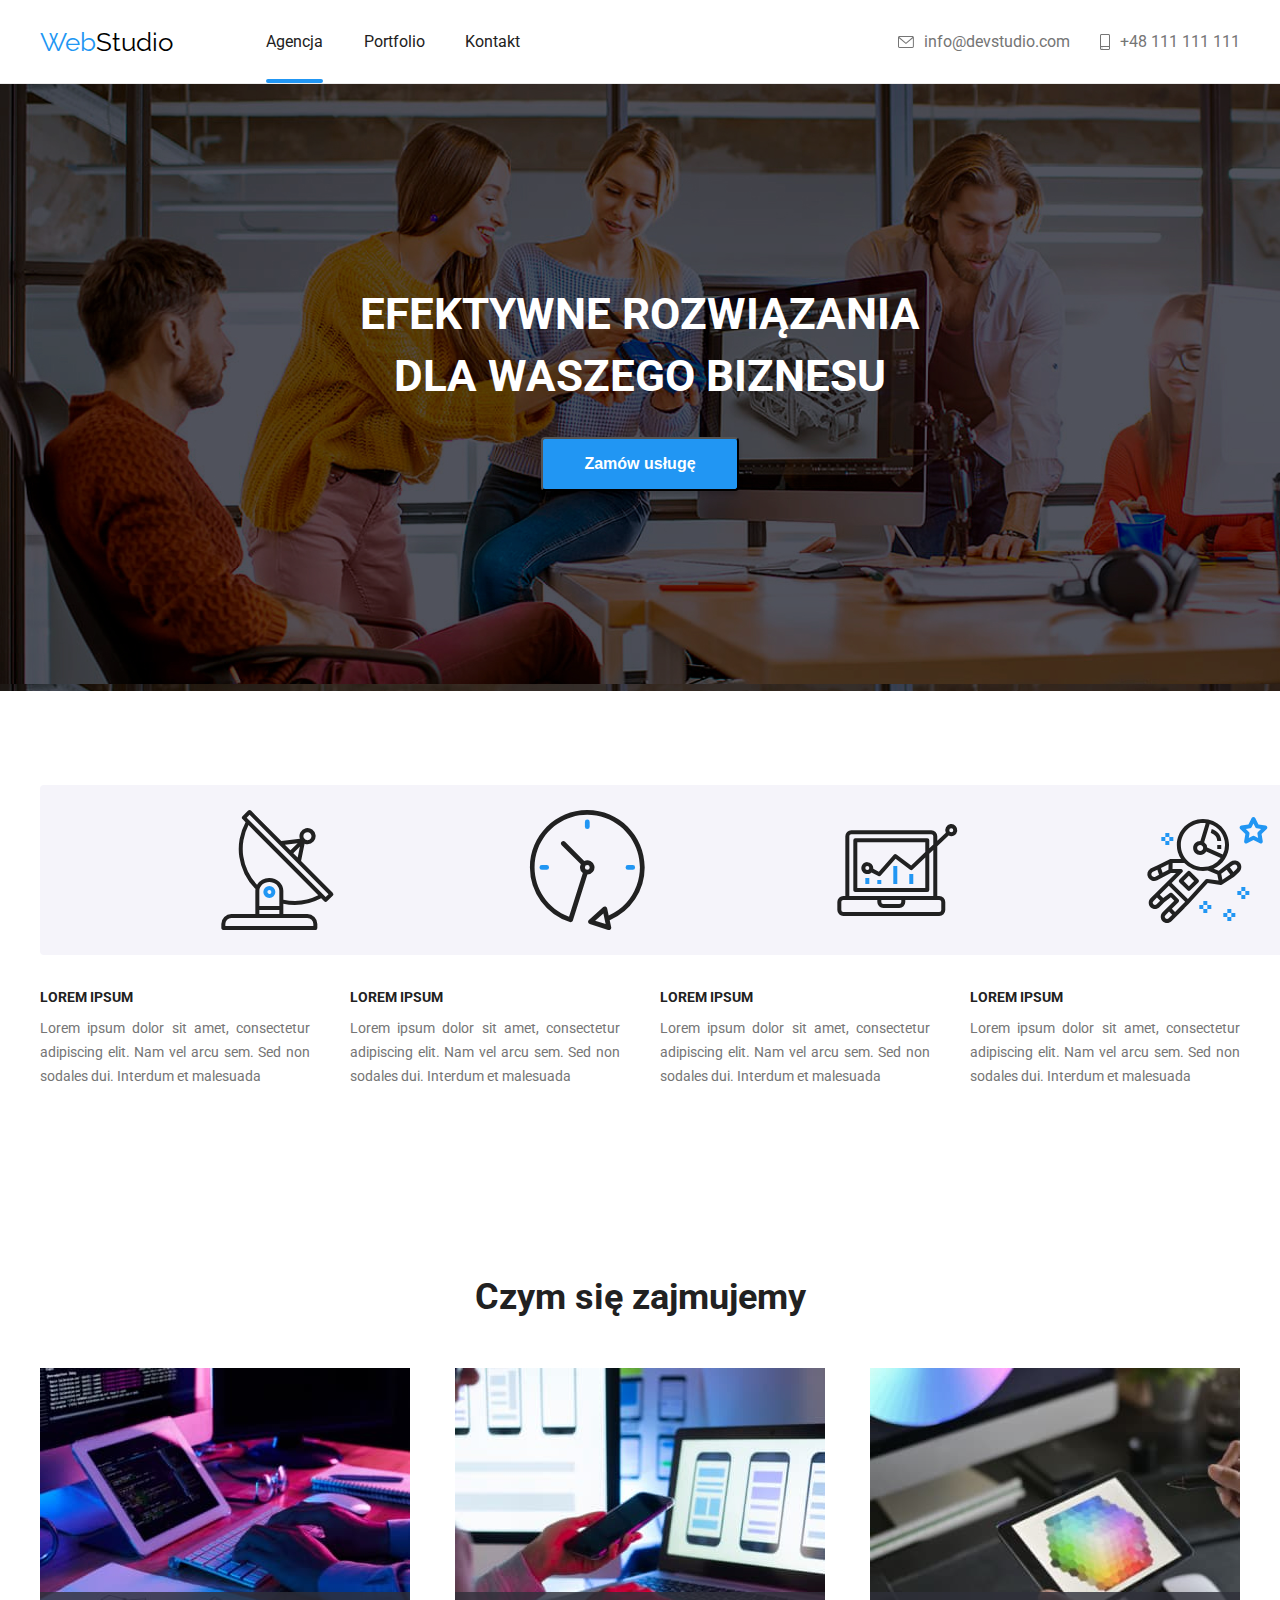
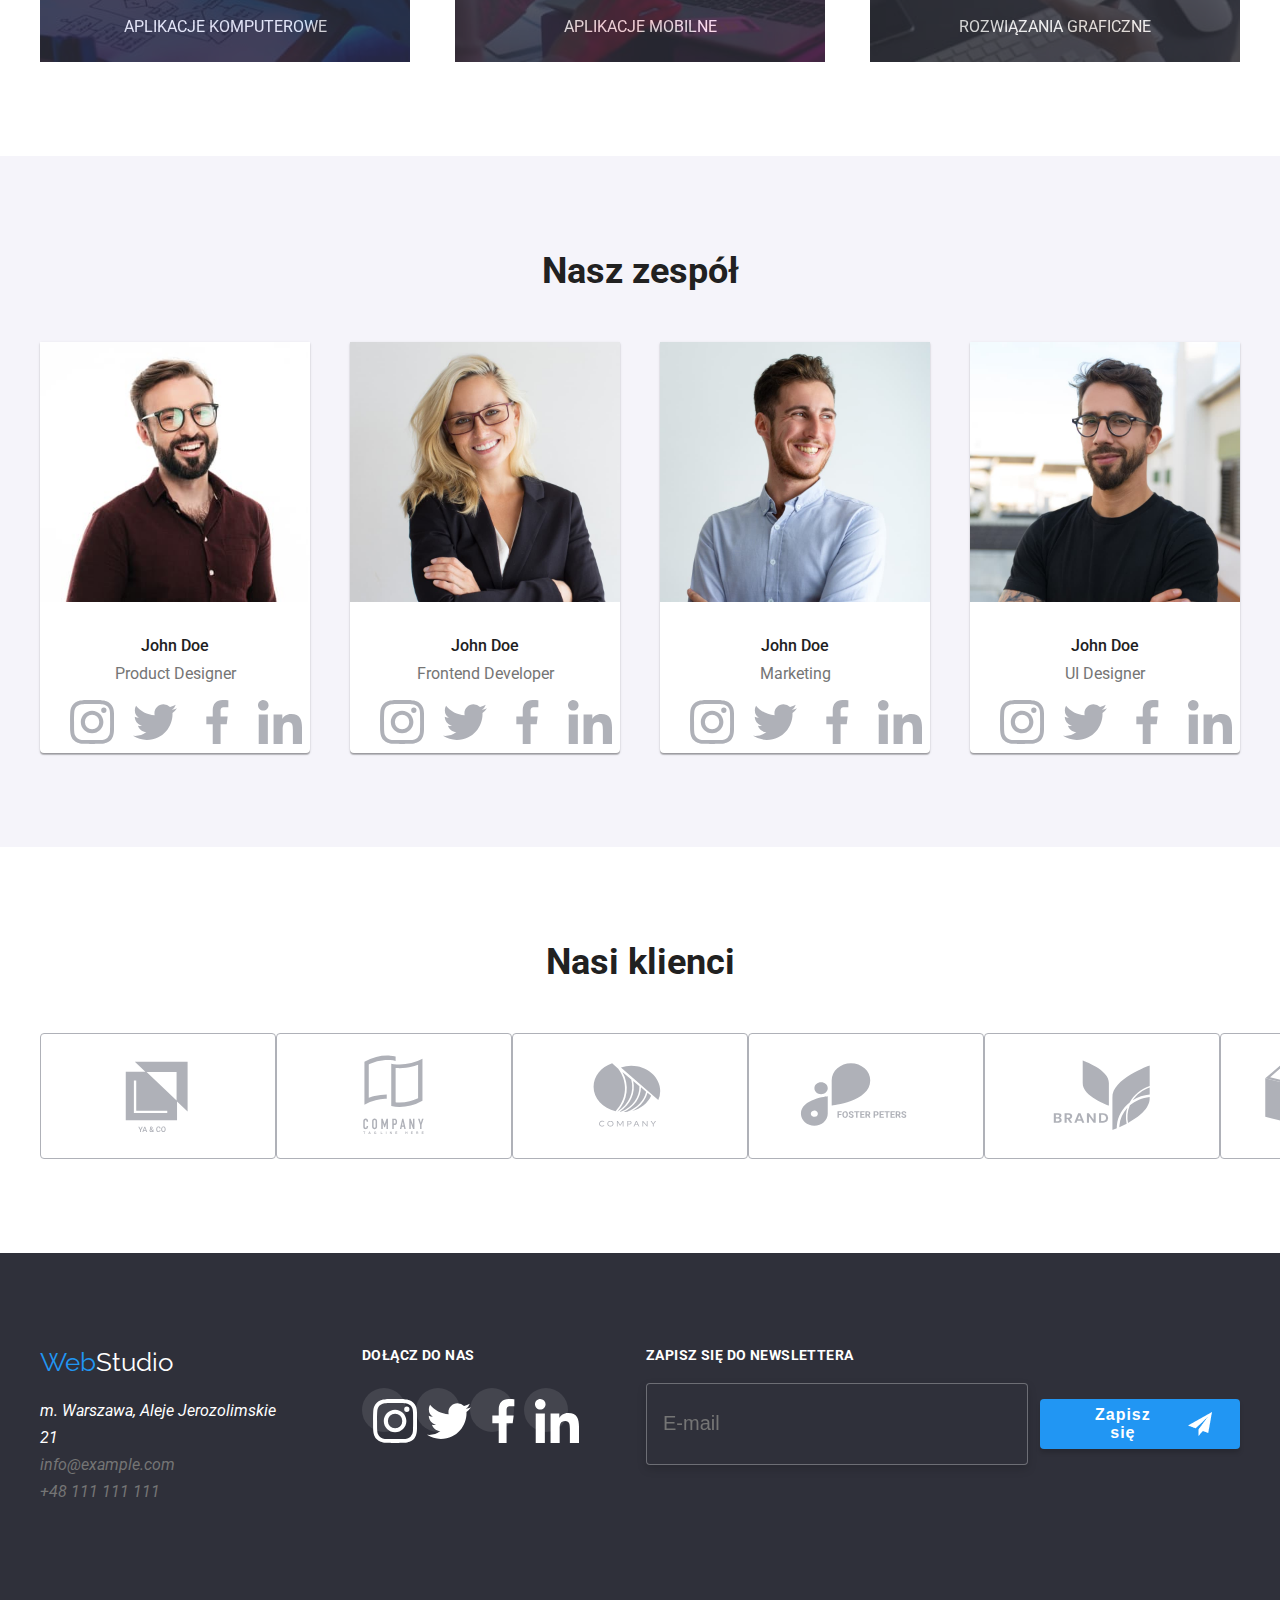
==== commit ff4d8c6e: "portfolio scss" ====
--- a/index.html
+++ b/index.html
@@ -28,7 +28,7 @@
           <nav>
             <ul class="nav">
               <li class="nav__item">
-                <a href="./index.html" class="nav__link active">Agencja</a>
+                <a href="./index.html" class="nav__link nav__link--active">Agencja</a>
               </li>
               <li class="nav__item">
                 <a href="./portfolio.html" class="nav__link">Portfolio</a>
--- a/css/main.min.css
+++ b/css/main.min.css
@@ -50,10 +50,10 @@
 .nav__link:hover, .nav__link:focus {
   color: #2196f3;
 }
-.nav__link.active::after {
+.nav__link--active::after {
   content: "";
   display: block;
-  border: 2px solid var(--color-text-hover);
+  border: 2px solid #2196f3;
   border-radius: 2px;
   margin-top: 28px;
 }
@@ -795,4 +795,127 @@
 }
 .modal-form__name-svg {
   margin: 14px 15px;
+}
+
+.portfolio {
+  padding-top: 94px;
+}
+.portfolio__buttons {
+  list-style: none;
+  display: -webkit-box;
+  display: -ms-flexbox;
+  display: flex;
+  -webkit-box-pack: center;
+      -ms-flex-pack: center;
+          justify-content: center;
+  gap: 8px;
+}
+.portfolio__button {
+  background-color: #f5f4fa;
+  padding: 6px 22px;
+  border: none;
+  font-size: 16px;
+  border-radius: 4px;
+  line-height: 1.625;
+  cursor: pointer;
+  -webkit-transition: color, background-color, -webkit-box-shadow;
+  transition: color, background-color, -webkit-box-shadow;
+  transition: color, background-color, box-shadow;
+  transition: color, background-color, box-shadow, -webkit-box-shadow;
+  -webkit-transition-duration: 250ms;
+          transition-duration: 250ms;
+  -webkit-transition-timing-function: cubic-bezier(0.4, 0, 0.2, 1);
+          transition-timing-function: cubic-bezier(0.4, 0, 0.2, 1);
+}
+.portfolio__button:hover, .portfolio__button:focus {
+  background-color: #2196f3;
+  color: #ffffff;
+  -webkit-box-shadow: 0px 3px 1px rgba(0, 0, 0, 0.1), 0px 1px 2px rgba(0, 0, 0, 0.08), 0px 2px 2px rgba(0, 0, 0, 0.12);
+          box-shadow: 0px 3px 1px rgba(0, 0, 0, 0.1), 0px 1px 2px rgba(0, 0, 0, 0.08), 0px 2px 2px rgba(0, 0, 0, 0.12);
+}
+.portfolio__cards {
+  display: -webkit-box;
+  display: -ms-flexbox;
+  display: flex;
+  list-style: none;
+  -ms-flex-wrap: wrap;
+      flex-wrap: wrap;
+  -webkit-box-pack: justify;
+      -ms-flex-pack: justify;
+          justify-content: space-between;
+}
+.portfolio__item {
+  margin: 15px 0;
+  -webkit-transition: -webkit-box-shadow;
+  transition: -webkit-box-shadow;
+  transition: box-shadow;
+  transition: box-shadow, -webkit-box-shadow;
+  -webkit-transition-duration: 250ms;
+          transition-duration: 250ms;
+  -webkit-transition-timing-function: cubic-bezier(0.4, 0, 0.2, 1);
+          transition-timing-function: cubic-bezier(0.4, 0, 0.2, 1);
+}
+.portfolio__item:hover {
+  -webkit-box-shadow: 0px 1px 1px rgba(0, 0, 0, 0.12), 0px 4px 4px rgba(0, 0, 0, 0.06), 1px 4px 6px rgba(0, 0, 0, 0.16);
+          box-shadow: 0px 1px 1px rgba(0, 0, 0, 0.12), 0px 4px 4px rgba(0, 0, 0, 0.06), 1px 4px 6px rgba(0, 0, 0, 0.16);
+}
+.portfolio__card {
+  width: 370px;
+  background-color: #ffffff;
+  display: -webkit-box;
+  display: -ms-flexbox;
+  display: flex;
+  -webkit-box-orient: vertical;
+  -webkit-box-direction: normal;
+      -ms-flex-direction: column;
+          flex-direction: column;
+}
+.portfolio__card:hover .portfolio__card-description {
+  -webkit-transform: translateY(0);
+          transform: translateY(0);
+}
+.portfolio__img-container {
+  position: relative;
+  overflow: hidden;
+  display: -webkit-box;
+  display: -ms-flexbox;
+  display: flex;
+}
+.portfolio__card-description {
+  position: absolute;
+  top: 0;
+  right: 0;
+  bottom: 0;
+  left: 0;
+  background-color: #2196f3;
+  opacity: 90%;
+  color: #ffffff;
+  padding: 49px 24px;
+  font-size: 18px;
+  line-height: 1.55;
+  -webkit-transform: translateY(100%);
+          transform: translateY(100%);
+  -webkit-transition: -webkit-transform;
+  transition: -webkit-transform;
+  transition: transform;
+  transition: transform, -webkit-transform;
+  -webkit-transition-duration: 250ms;
+          transition-duration: 250ms;
+  -webkit-transition-timing-function: cubic-bezier(0.4, 0, 0.2, 1);
+          transition-timing-function: cubic-bezier(0.4, 0, 0.2, 1);
+}
+.portfolio figcaption {
+  padding: 20px 0 20px 24px;
+  border-right: 1px solid #eeeeee;
+  border-bottom: 1px solid #eeeeee;
+  border-left: 1px solid #eeeeee;
+}
+.portfolio__title {
+  font-size: 18px;
+  font-weight: 700;
+  line-height: 2;
+}
+.portfolio__filtr {
+  color: #757575;
+  line-height: 1.875;
 }/*# sourceMappingURL=main.min.css.map */